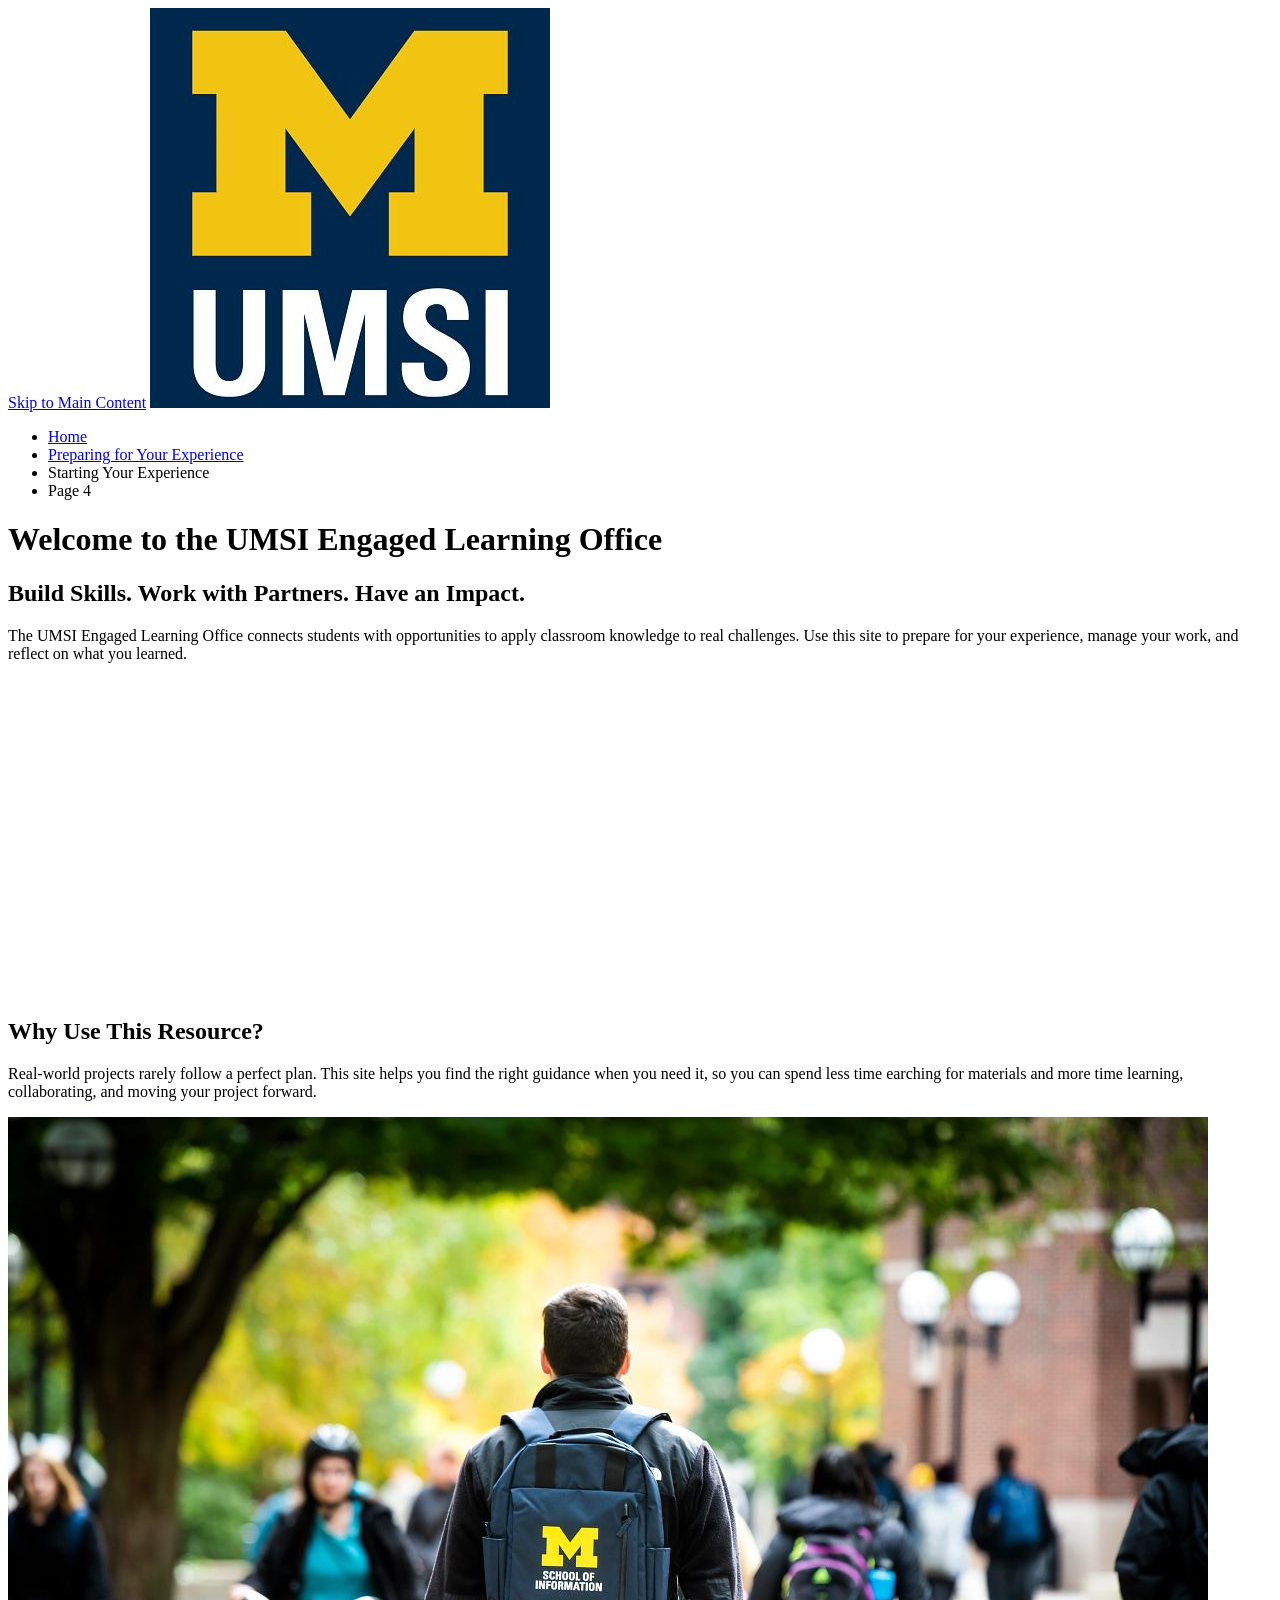
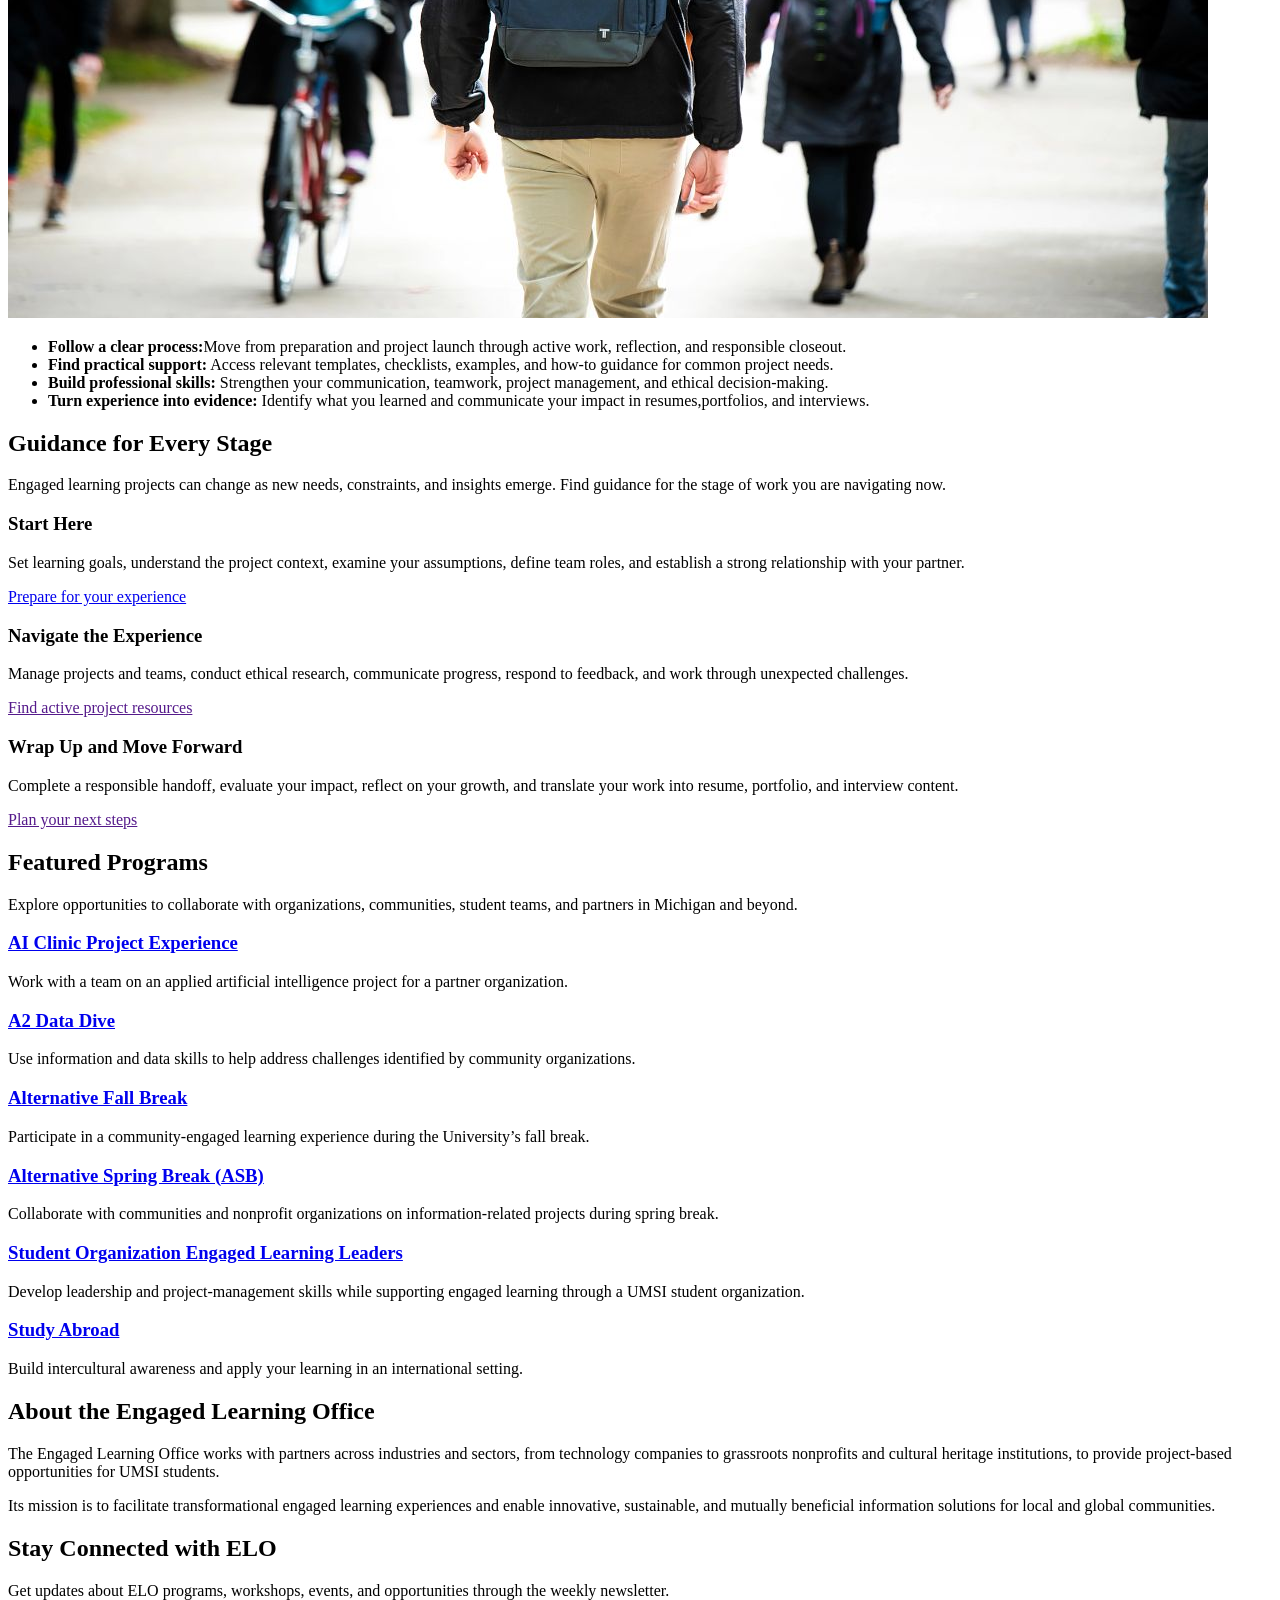
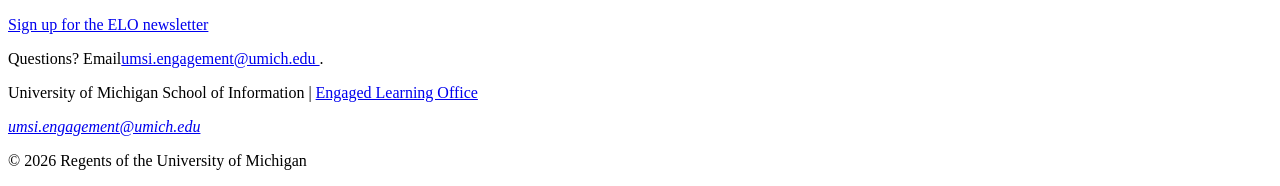
==== index.html @ dceca0ab "Add files via upload" ====
<!DOCTYPE html>
<html lang="en">
<head>
    <meta charset="UTF-8">
    <meta name="viewport" content="width=device-width, initial-scale=1.0">
    <title>Engaged Learning Resources | UMSI</title>

</head>
<body>

    <header>
  <a href = "#main">Skip to Main Content</a>
        <img src="images/UMSI_signature_vertical_informal_solidblue.jpg" alt="UMSI Logo">
        <nav>
            <ul>
                <li><a href = "index.html">Home</a></li>
                <li><a href = "prep.html">Preparing for Your Experience</a></li>
                <li><a>Starting Your Experience</a></li>
                <li><a>Page 4</a></li>
            </ul>
        </nav>
    <h1>Welcome to the UMSI Engaged Learning Office</h1>

    </header>
    <main id="main">
    <section>
      <h2>Build Skills. Work with Partners. Have an Impact.</h2>
      <p>
       The UMSI Engaged Learning Office connects students with opportunities to apply classroom knowledge to real challenges. Use this site to prepare for your experience, manage your work, and reflect on what you learned.
      </p>

      <iframe width="560px" height="315px" src="https://www.youtube.com/embed/81ZO9RfIJEQ?si=tBp82YWZMl1u7CVS" title="YouTube video player" frameborder="0" allow="accelerometer; autoplay; clipboard-write; encrypted-media; gyroscope; picture-in-picture; web-share" referrerpolicy="strict-origin-when-cross-origin" allowfullscreen></iframe>
         <!-- Note: this iframe might cause an Axe ARIA error - that's not on you that's on YouTube! -->
    </section>

<section>
    <h2>Why Use This Resource?</h2>

    <p>Real-world projects rarely follow a perfect plan. This site helps you find the right guidance when you need it, so you can spend less time earching for materials and more time learning, collaborating, and moving your project forward.
    </p>
        <img src="images/UMSI_CampusFall_UMSIBackpack_02.jpg" alt="A student wears a UMSI backpack in fall on the drag.">
    <ul>
        <li><strong>Follow a clear process:</strong>Move from preparation and project launch through active work, reflection, and responsible closeout.</li>
        <li><strong>Find practical support:</strong> Access relevant templates, checklists, examples, and how-to guidance for common project needs.</li>
        <li><strong>Build professional skills:</strong> Strengthen your communication, teamwork, project management, and ethical decision-making.</li>
        <li><strong>Turn experience into evidence:</strong> Identify what you learned and communicate your impact in resumes,portfolios, and interviews.</li>
    </ul>
</section>

 <section>
    <h2>Guidance for Every Stage</h2>
    <p>Engaged learning projects can change as new needs, constraints, and insights emerge. Find guidance for the stage of work you are navigating <srong>now.</strong></p>
    <article>
      <h3>Start Here</h3>
      <p>Set learning goals, understand the project context, examine your assumptions, define team roles, and establish a strong relationship with your partner.</p>
      <a href="prep.html">Prepare for your experience</a>
    </article>

    <article>
      <h3>Navigate the Experience</h3>
      <p>Manage projects and teams, conduct ethical research, communicate progress, respond to feedback, and work through unexpected challenges.</p>
      <a href="">Find active project resources</a>
    </article>

    <article>
      <h3>Wrap Up and Move Forward</h3>
      <p>Complete a responsible handoff, evaluate your impact, reflect on your growth, and translate your work into resume, portfolio, and interview content.</p>
      <a href="">Plan your next steps</a>
    </article>
  </section>

   <section>
    <h2>Featured Programs</h2>
    <p>Explore opportunities to collaborate with organizations, communities, student teams, and partners in Michigan and beyond.</p>
    <article>
    <h3><a href="https://mcompass.umich.edu/_portal/tds-program-brochure?programid=12810">AI Clinic Project Experience</a></h3>
    <p>Work with a team on an applied artificial intelligence project for a partner organization.</p>
    </article>

    <article>
    <h3><a href="https://mcompass.umich.edu/_portal/tds-program-brochure?programid=12556">A2 Data Dive</a></h3>
    <p>Use information and data skills to help address challenges identified by community organizations.</p>
    </article>

     <article>
      <h3><a href="https://mcompass.umich.edu/_portal/tds-program-brochure?programid=11297">Alternative Fall Break</a></h3>
      <p>Participate in a community-engaged learning experience during the University’s fall break.</p>
    </article>

    <article>
      <h3><a href="https://mcompass.umich.edu/_portal/tds-program-brochure?programid=10621">Alternative Spring Break (ASB)</a></h3>
       <p>Collaborate with communities and nonprofit organizations on information-related projects during spring break.</p>
    </article>

    <article>
      <h3><a href="https://mcompass.umich.edu/_portal/tds-program-brochure?programid=12294">Student Organization Engaged Learning Leaders</a></h3>
       <p>Develop leadership and project-management skills while supporting engaged learning through a UMSI student organization.</p>
    </article>

    <article>
      <h3><a href="https://www.si.umich.edu/student-life/study-abroad">Study Abroad</a></h3>
      <p>Build intercultural awareness and apply your learning in an international setting. </p>
    </article>
   </section>
  <section>
    <h2>About the Engaged Learning Office</h2>
    <p>The Engaged Learning Office works with partners across industries and sectors, from technology companies to grassroots nonprofits and cultural heritage institutions, to provide project-based opportunities for UMSI students.</p>
    <p>Its mission is to facilitate transformational engaged learning experiences and enable innovative, sustainable, and mutually beneficial information solutions for local and global communities.</p>
  </section>
  <aside>
    <h2>Stay Connected with ELO</h2>
    <p>Get updates about ELO programs, workshops, events, and opportunities through the weekly newsletter.</p>
    <div>
       <a href="https://umsi.info/elo-newsletter"> Sign up for the ELO newsletter</a>
    </div>
    <p>Questions? Email<a href="mailto:umsi.engagement@umich.edu">umsi.engagement@umich.edu </a>.</p>
  </aside>


        <!-- Content taken & modified from UMGPT with the prompt, "Write me a webpage of intro content to help meet the following requirements - this is for the home page": and then pasted in the client objectives & project requirements"
        UMGPT. (2026). UMGPT ( GPT-5.6 Sol September 7th version) [Large language model]. -->
    </main>
    <footer>
        <p>University of Michigan School of Information | <a href="https://www.si.umich.edu/programs/engaged-learning/about-engaged-learning-office">Engaged Learning Office </a></p>
      <address>
        <a href="mailto:umsi.engagement@umich.edu">umsi.engagement@umich.edu</a>
      </address>
      <p>&copy; 2026 Regents of the University of Michigan</p>
    </footer>
</body>
</html>
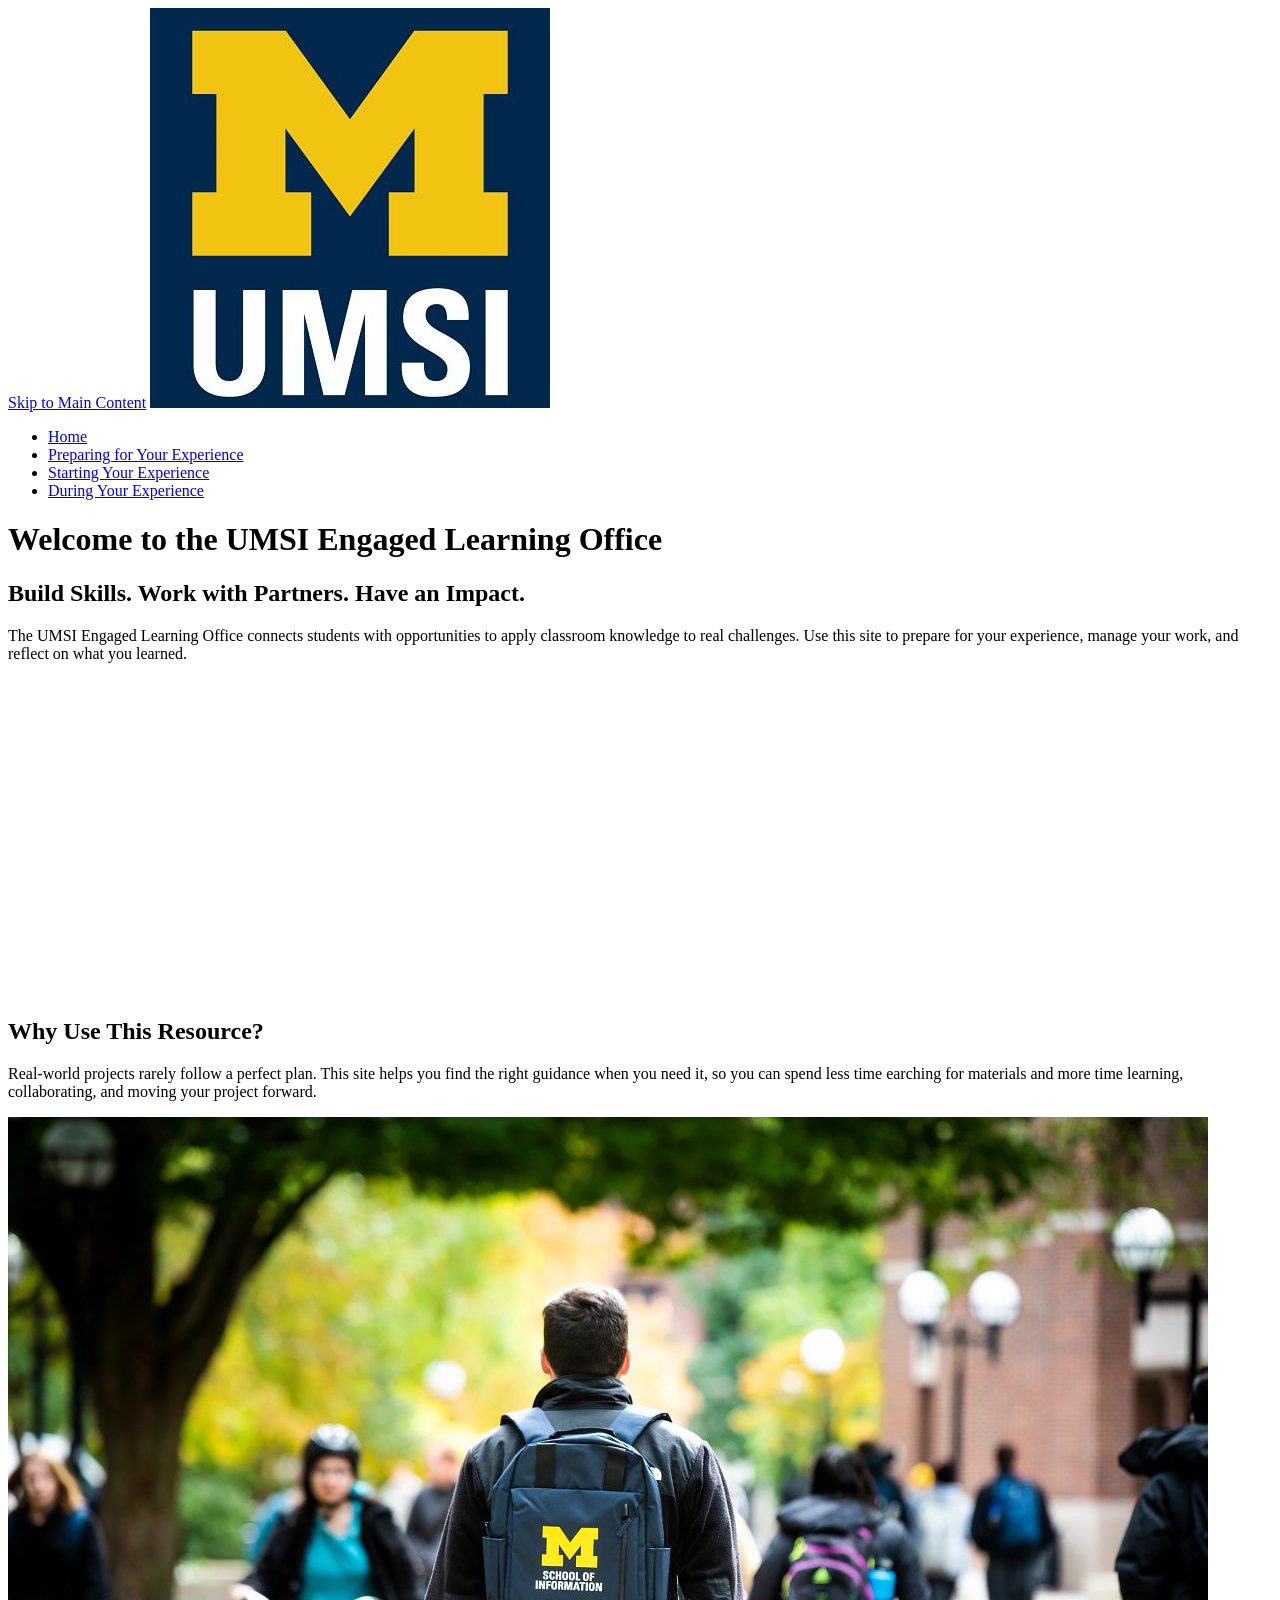
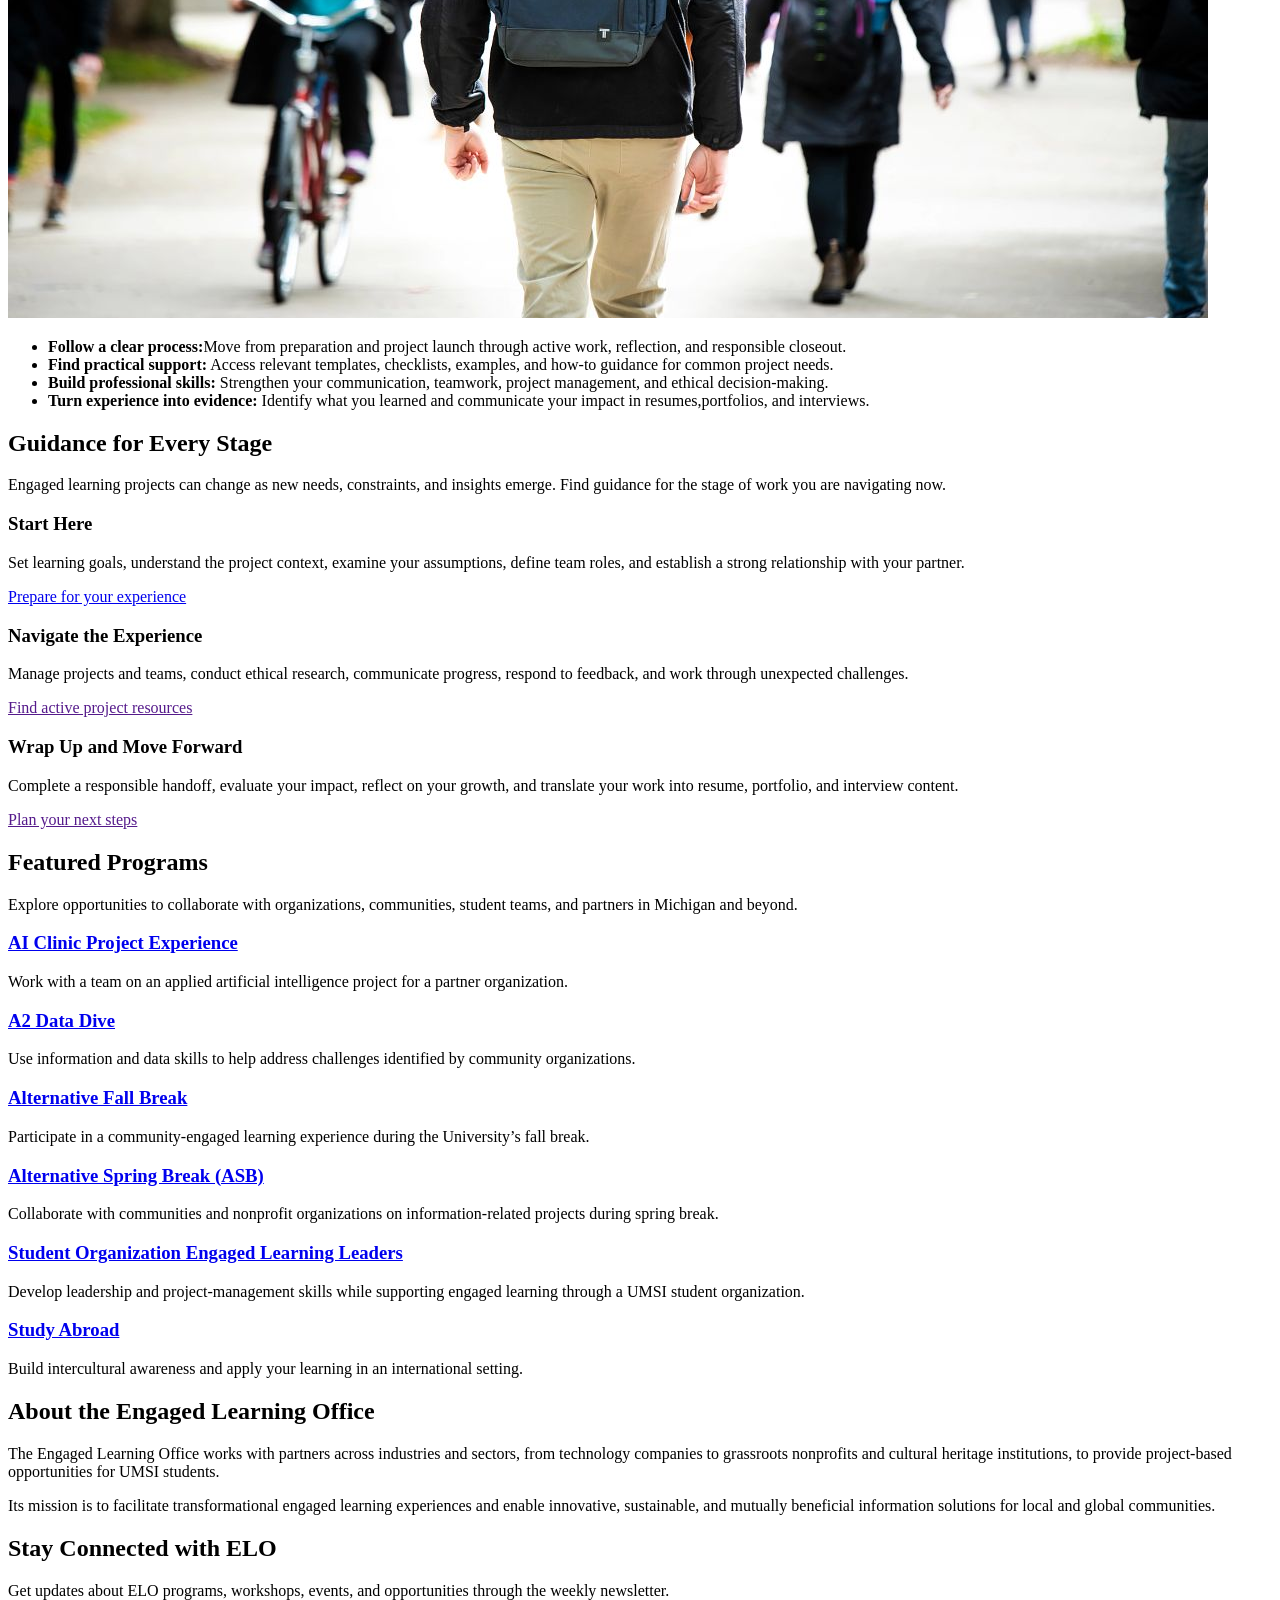
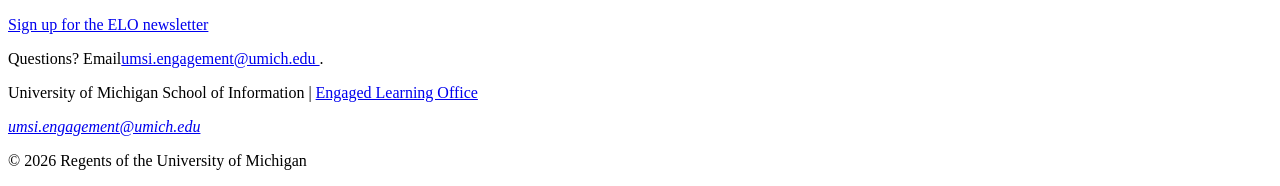
==== commit 68638923: "Add files via upload" ====
--- a/index.html
+++ b/index.html
@@ -15,8 +15,8 @@
             <ul>
                 <li><a href = "index.html">Home</a></li>
                 <li><a href = "prep.html">Preparing for Your Experience</a></li>
-                <li><a>Starting Your Experience</a></li>
-                <li><a>Page 4</a></li>
+                <li><a href = "start.html">Starting Your Experience</a></li>
+                <li><a href = "during.html">During Your Experience</a></li>
             </ul>
         </nav>
     <h1>Welcome to the UMSI Engaged Learning Office</h1>
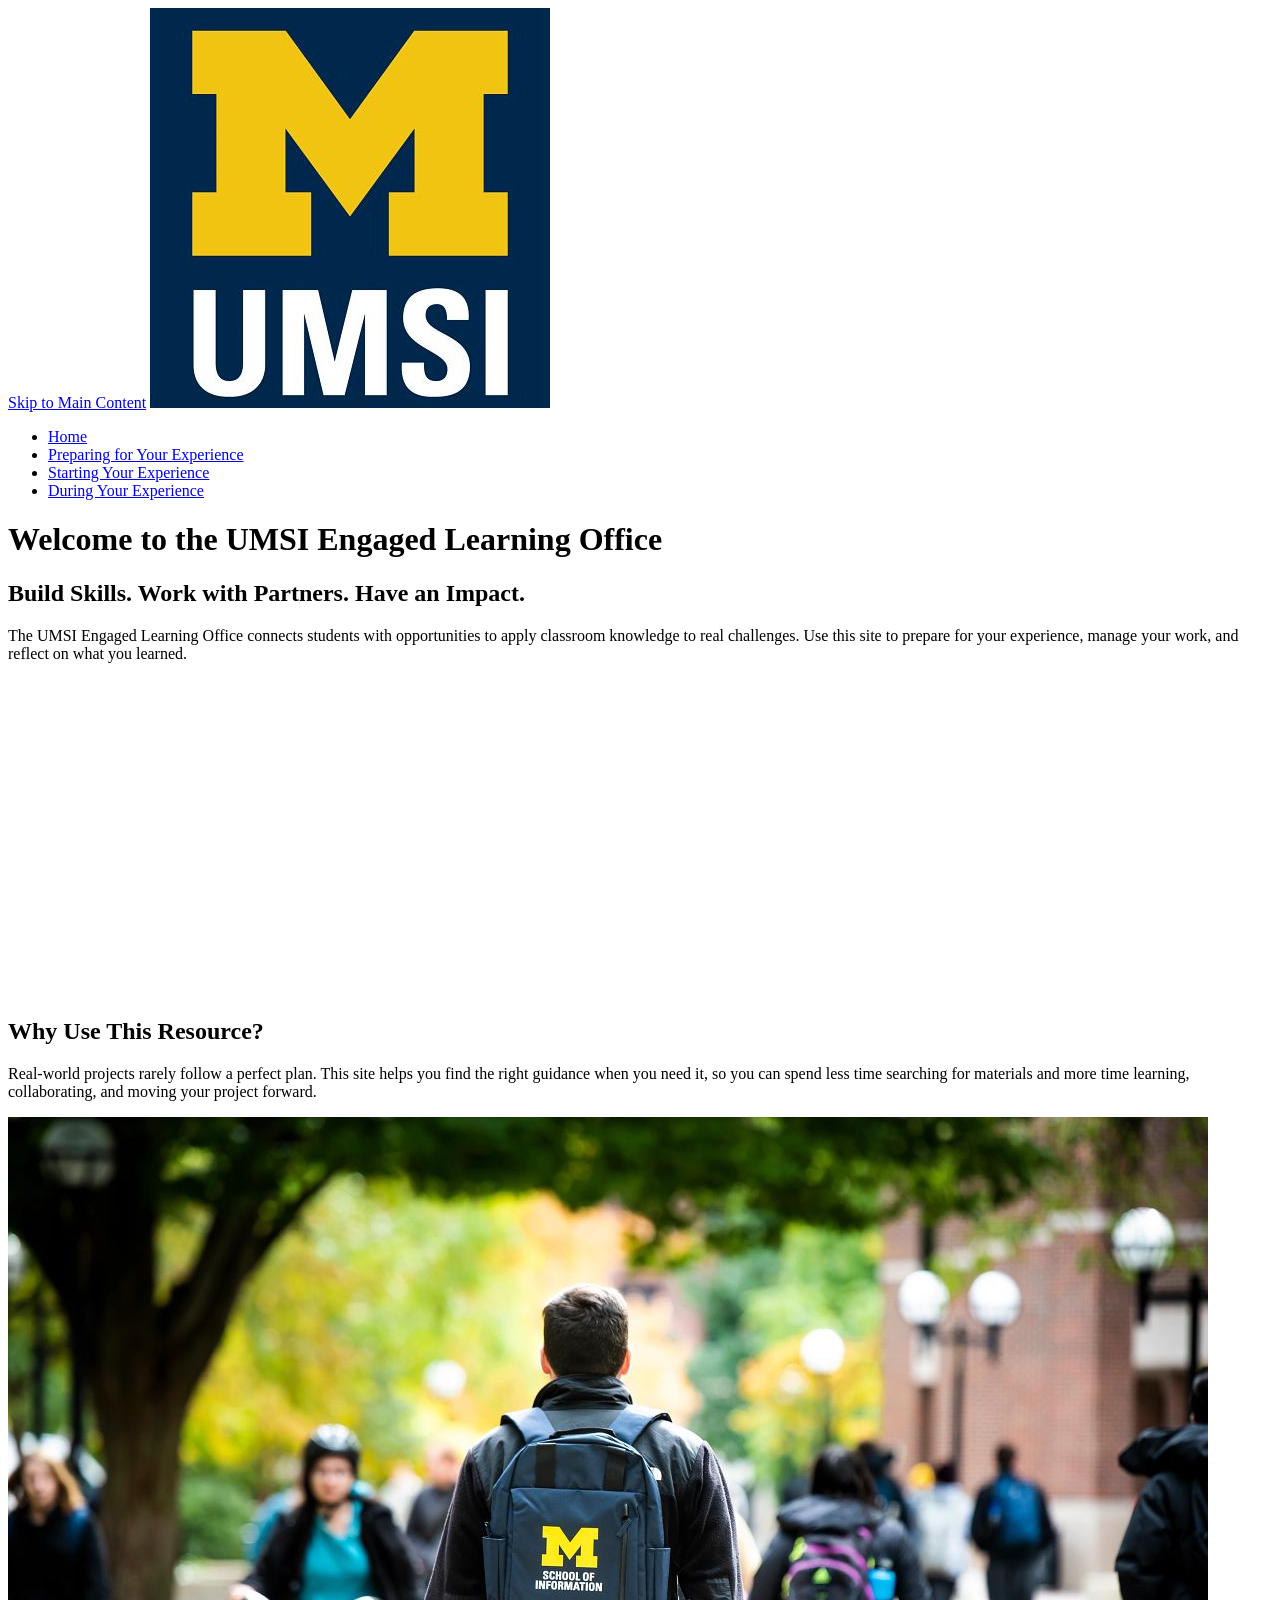
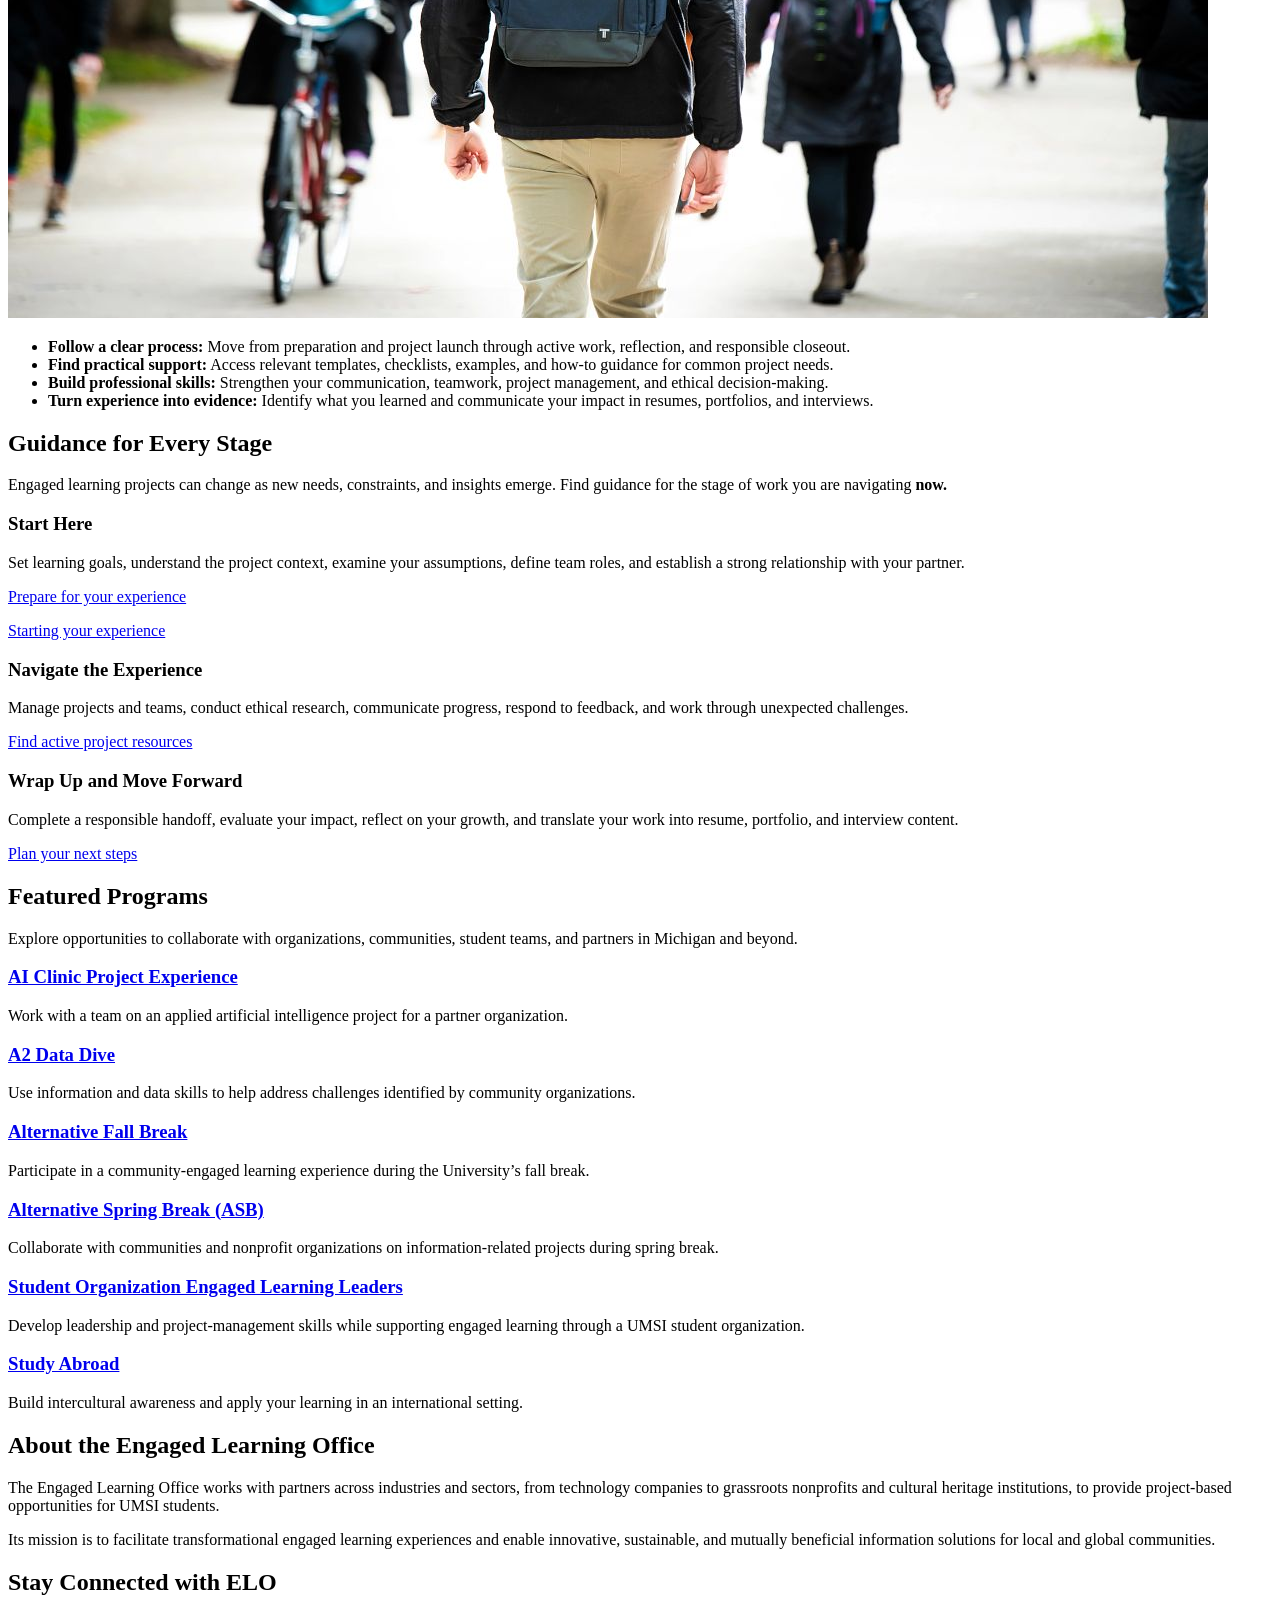
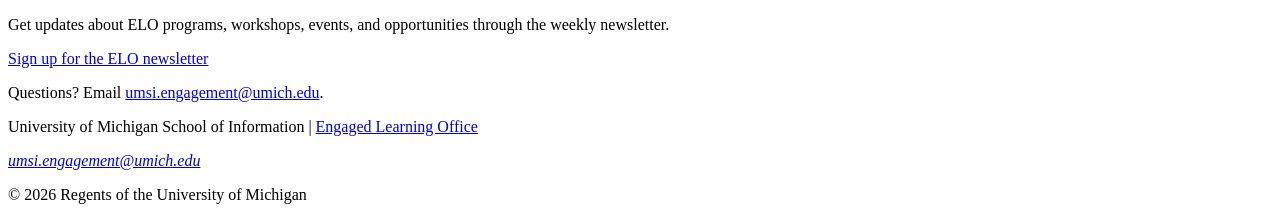
==== commit 15ae8322: "Add files via upload" ====
--- a/index.html
+++ b/index.html
@@ -36,36 +36,37 @@
 <section>
     <h2>Why Use This Resource?</h2>
 
-    <p>Real-world projects rarely follow a perfect plan. This site helps you find the right guidance when you need it, so you can spend less time earching for materials and more time learning, collaborating, and moving your project forward.
+    <p>Real-world projects rarely follow a perfect plan. This site helps you find the right guidance when you need it, so you can spend less time searching for materials and more time learning, collaborating, and moving your project forward.
     </p>
         <img src="images/UMSI_CampusFall_UMSIBackpack_02.jpg" alt="A student wears a UMSI backpack in fall on the drag.">
     <ul>
-        <li><strong>Follow a clear process:</strong>Move from preparation and project launch through active work, reflection, and responsible closeout.</li>
+        <li><strong>Follow a clear process:</strong> Move from preparation and project launch through active work, reflection, and responsible closeout.</li>
         <li><strong>Find practical support:</strong> Access relevant templates, checklists, examples, and how-to guidance for common project needs.</li>
         <li><strong>Build professional skills:</strong> Strengthen your communication, teamwork, project management, and ethical decision-making.</li>
-        <li><strong>Turn experience into evidence:</strong> Identify what you learned and communicate your impact in resumes,portfolios, and interviews.</li>
+        <li><strong>Turn experience into evidence:</strong> Identify what you learned and communicate your impact in resumes, portfolios, and interviews.</li>
     </ul>
 </section>
 
  <section>
     <h2>Guidance for Every Stage</h2>
-    <p>Engaged learning projects can change as new needs, constraints, and insights emerge. Find guidance for the stage of work you are navigating <srong>now.</strong></p>
+    <p>Engaged learning projects can change as new needs, constraints, and insights emerge. Find guidance for the stage of work you are navigating <strong>now.</strong></p>
     <article>
       <h3>Start Here</h3>
       <p>Set learning goals, understand the project context, examine your assumptions, define team roles, and establish a strong relationship with your partner.</p>
-      <a href="prep.html">Prepare for your experience</a>
+      <p><a href="prep.html">Prepare for your experience</a></p>
+      <p><a href="start.html">Starting your experience</a></p>
     </article>
 
     <article>
       <h3>Navigate the Experience</h3>
       <p>Manage projects and teams, conduct ethical research, communicate progress, respond to feedback, and work through unexpected challenges.</p>
-      <a href="">Find active project resources</a>
+      <a href="during.html">Find active project resources</a>
     </article>
 
     <article>
       <h3>Wrap Up and Move Forward</h3>
       <p>Complete a responsible handoff, evaluate your impact, reflect on your growth, and translate your work into resume, portfolio, and interview content.</p>
-      <a href="">Plan your next steps</a>
+      <a href="https://docs.google.com/document/d/1mjyX6jgqXFrY7SFYaA3J2cTh1ZnHH0FKF5aUKfXzXKo/edit?tab=t.0">Plan your next steps</a>
     </article>
   </section>
 
@@ -113,7 +114,7 @@
     <div>
        <a href="https://umsi.info/elo-newsletter"> Sign up for the ELO newsletter</a>
     </div>
-    <p>Questions? Email<a href="mailto:umsi.engagement@umich.edu">umsi.engagement@umich.edu </a>.</p>
+    <p>Questions? Email <a href="mailto:umsi.engagement@umich.edu">umsi.engagement@umich.edu</a>.</p>
   </aside>
 
 
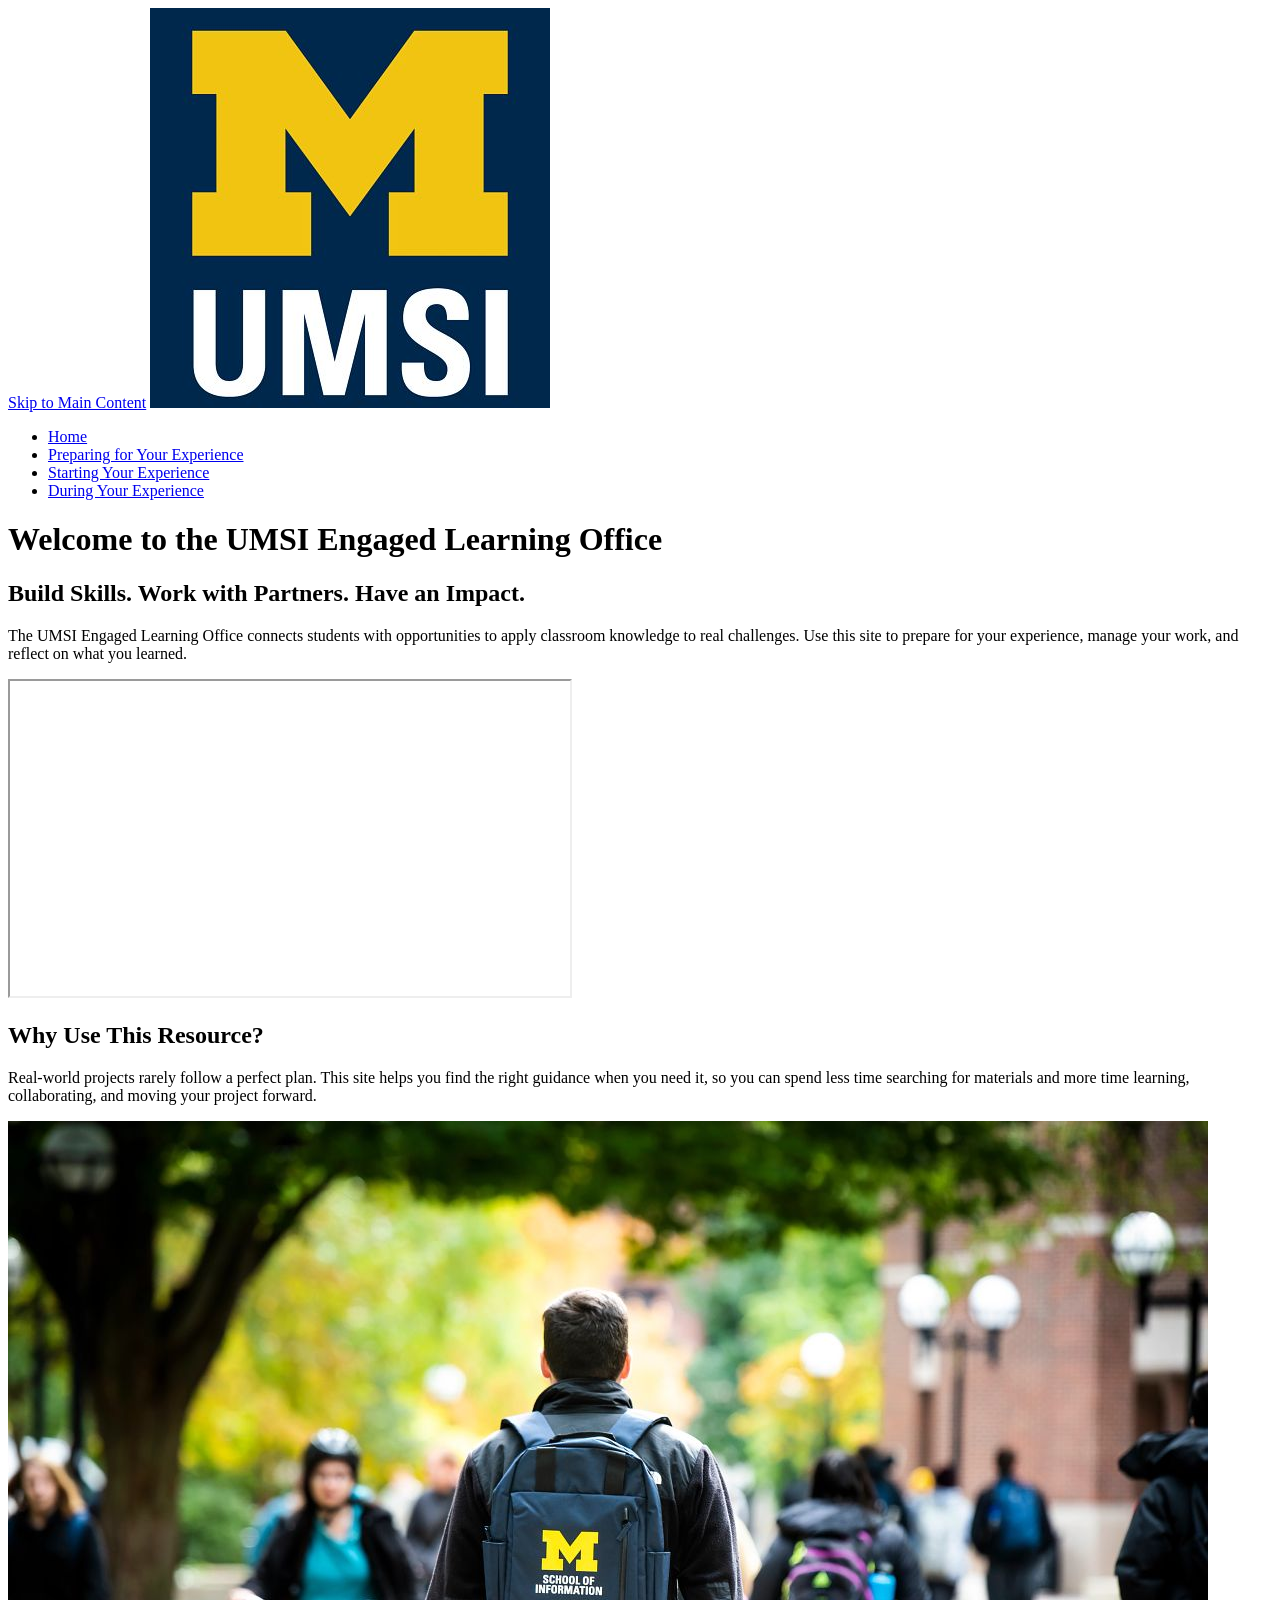
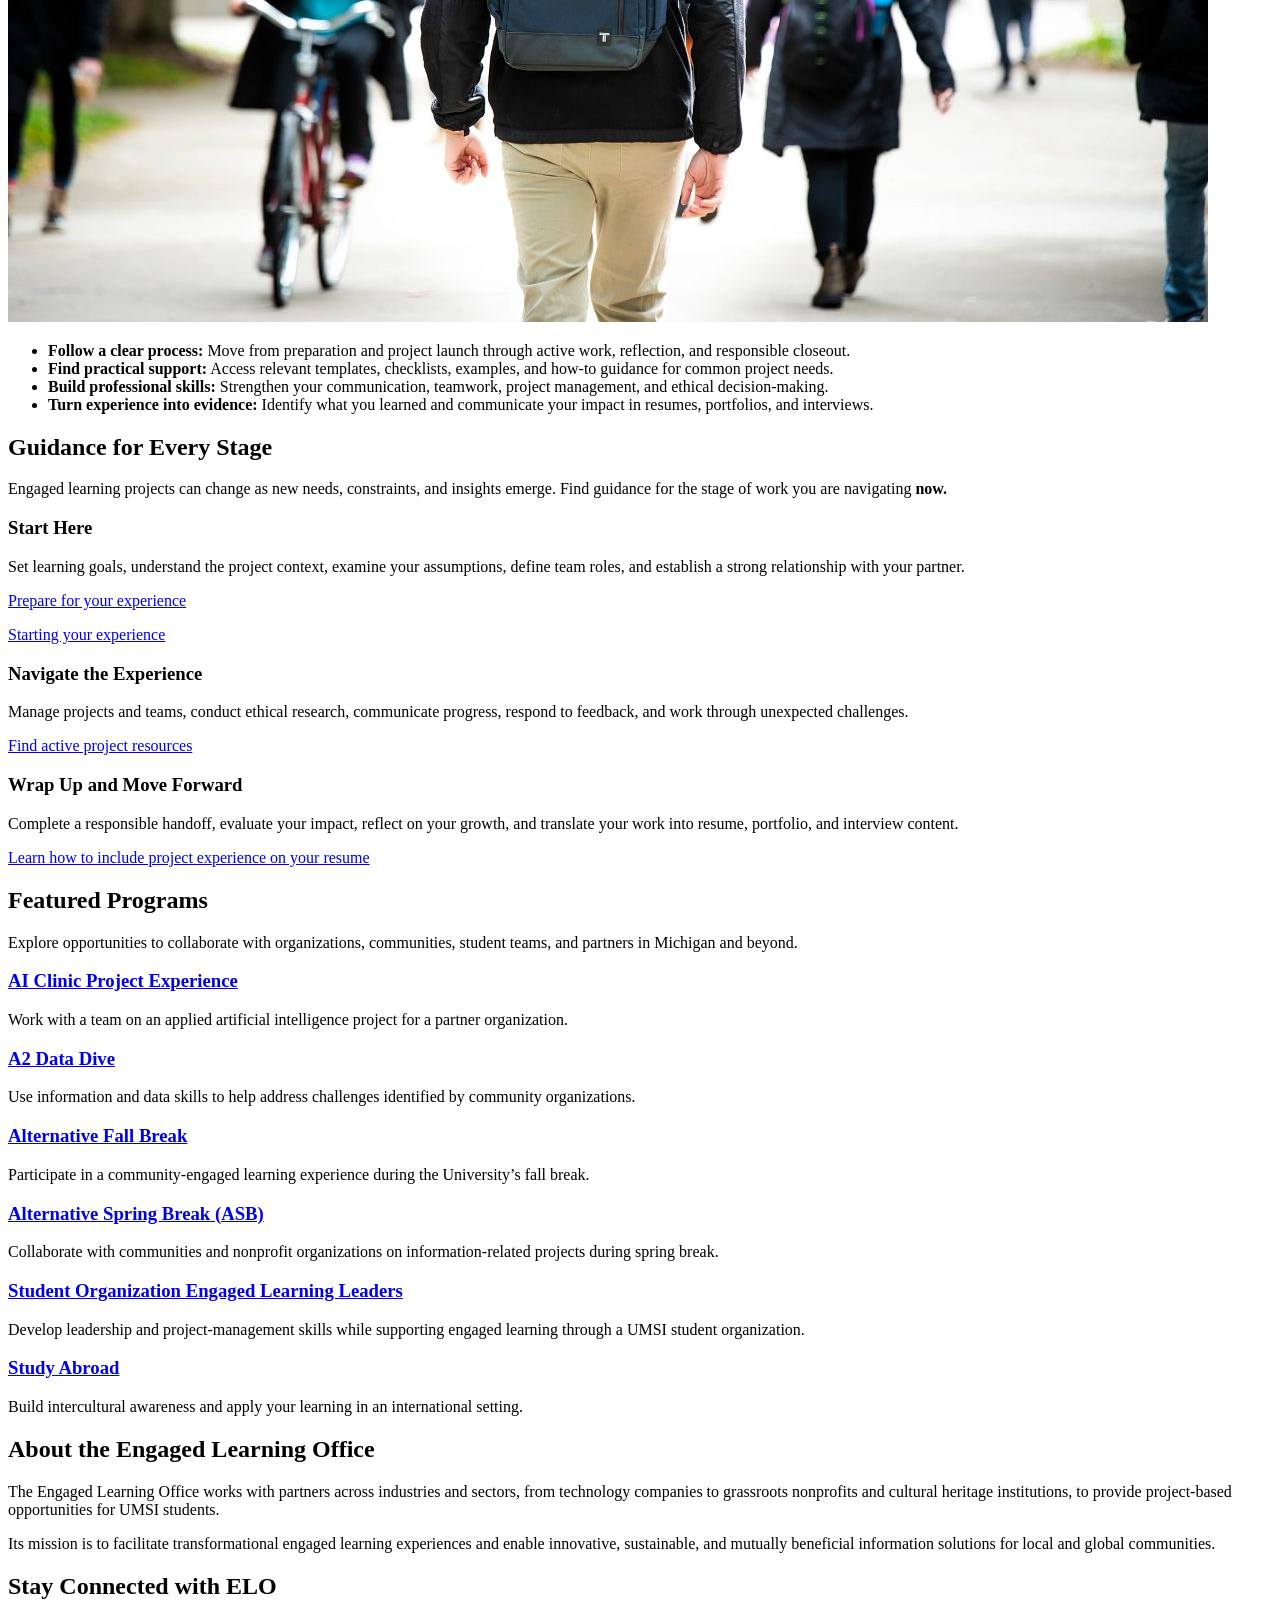
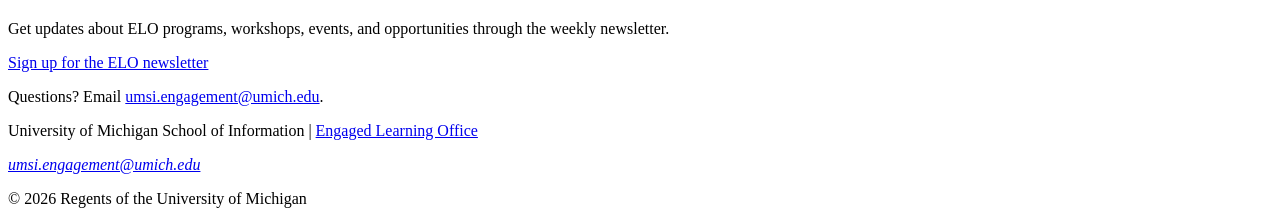
==== commit 84057385: "Add files via upload" ====
--- a/index.html
+++ b/index.html
@@ -29,7 +29,7 @@
        The UMSI Engaged Learning Office connects students with opportunities to apply classroom knowledge to real challenges. Use this site to prepare for your experience, manage your work, and reflect on what you learned.
       </p>
 
-      <iframe width="560px" height="315px" src="https://www.youtube.com/embed/81ZO9RfIJEQ?si=tBp82YWZMl1u7CVS" title="YouTube video player" frameborder="0" allow="accelerometer; autoplay; clipboard-write; encrypted-media; gyroscope; picture-in-picture; web-share" referrerpolicy="strict-origin-when-cross-origin" allowfullscreen></iframe>
+      <iframe width="560" height="315" src="https://www.youtube.com/embed/81ZO9RfIJEQ?si=tBp82YWZMl1u7CVS" title="YouTube video player" allow="accelerometer; autoplay; clipboard-write; encrypted-media; gyroscope; picture-in-picture; web-share" referrerpolicy="strict-origin-when-cross-origin" allowfullscreen></iframe>
          <!-- Note: this iframe might cause an Axe ARIA error - that's not on you that's on YouTube! -->
     </section>
 
@@ -66,7 +66,7 @@
     <article>
       <h3>Wrap Up and Move Forward</h3>
       <p>Complete a responsible handoff, evaluate your impact, reflect on your growth, and translate your work into resume, portfolio, and interview content.</p>
-      <a href="https://docs.google.com/document/d/1mjyX6jgqXFrY7SFYaA3J2cTh1ZnHH0FKF5aUKfXzXKo/edit?tab=t.0">Plan your next steps</a>
+      <a href="https://docs.google.com/document/d/1mjyX6jgqXFrY7SFYaA3J2cTh1ZnHH0FKF5aUKfXzXKo/edit?tab=t.0">Learn how to include project experience on your resume</a>
     </article>
   </section>
 
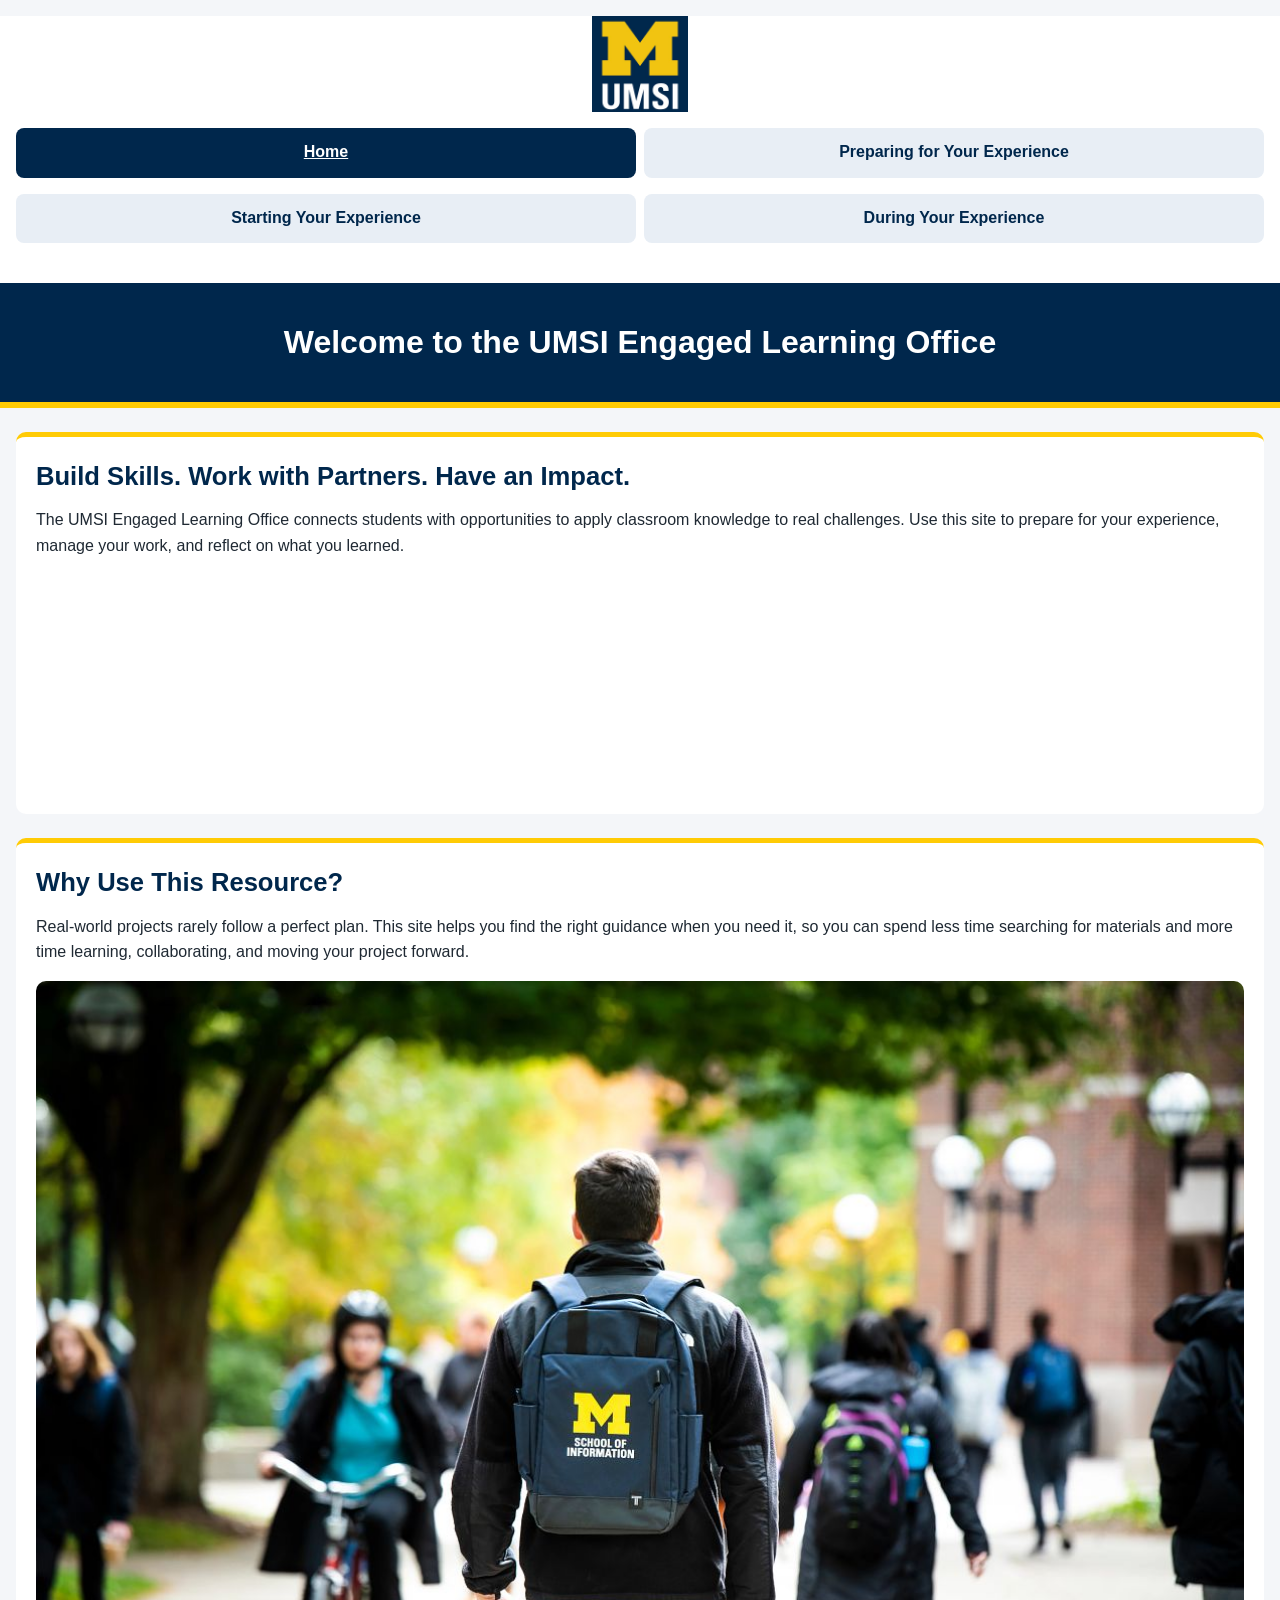
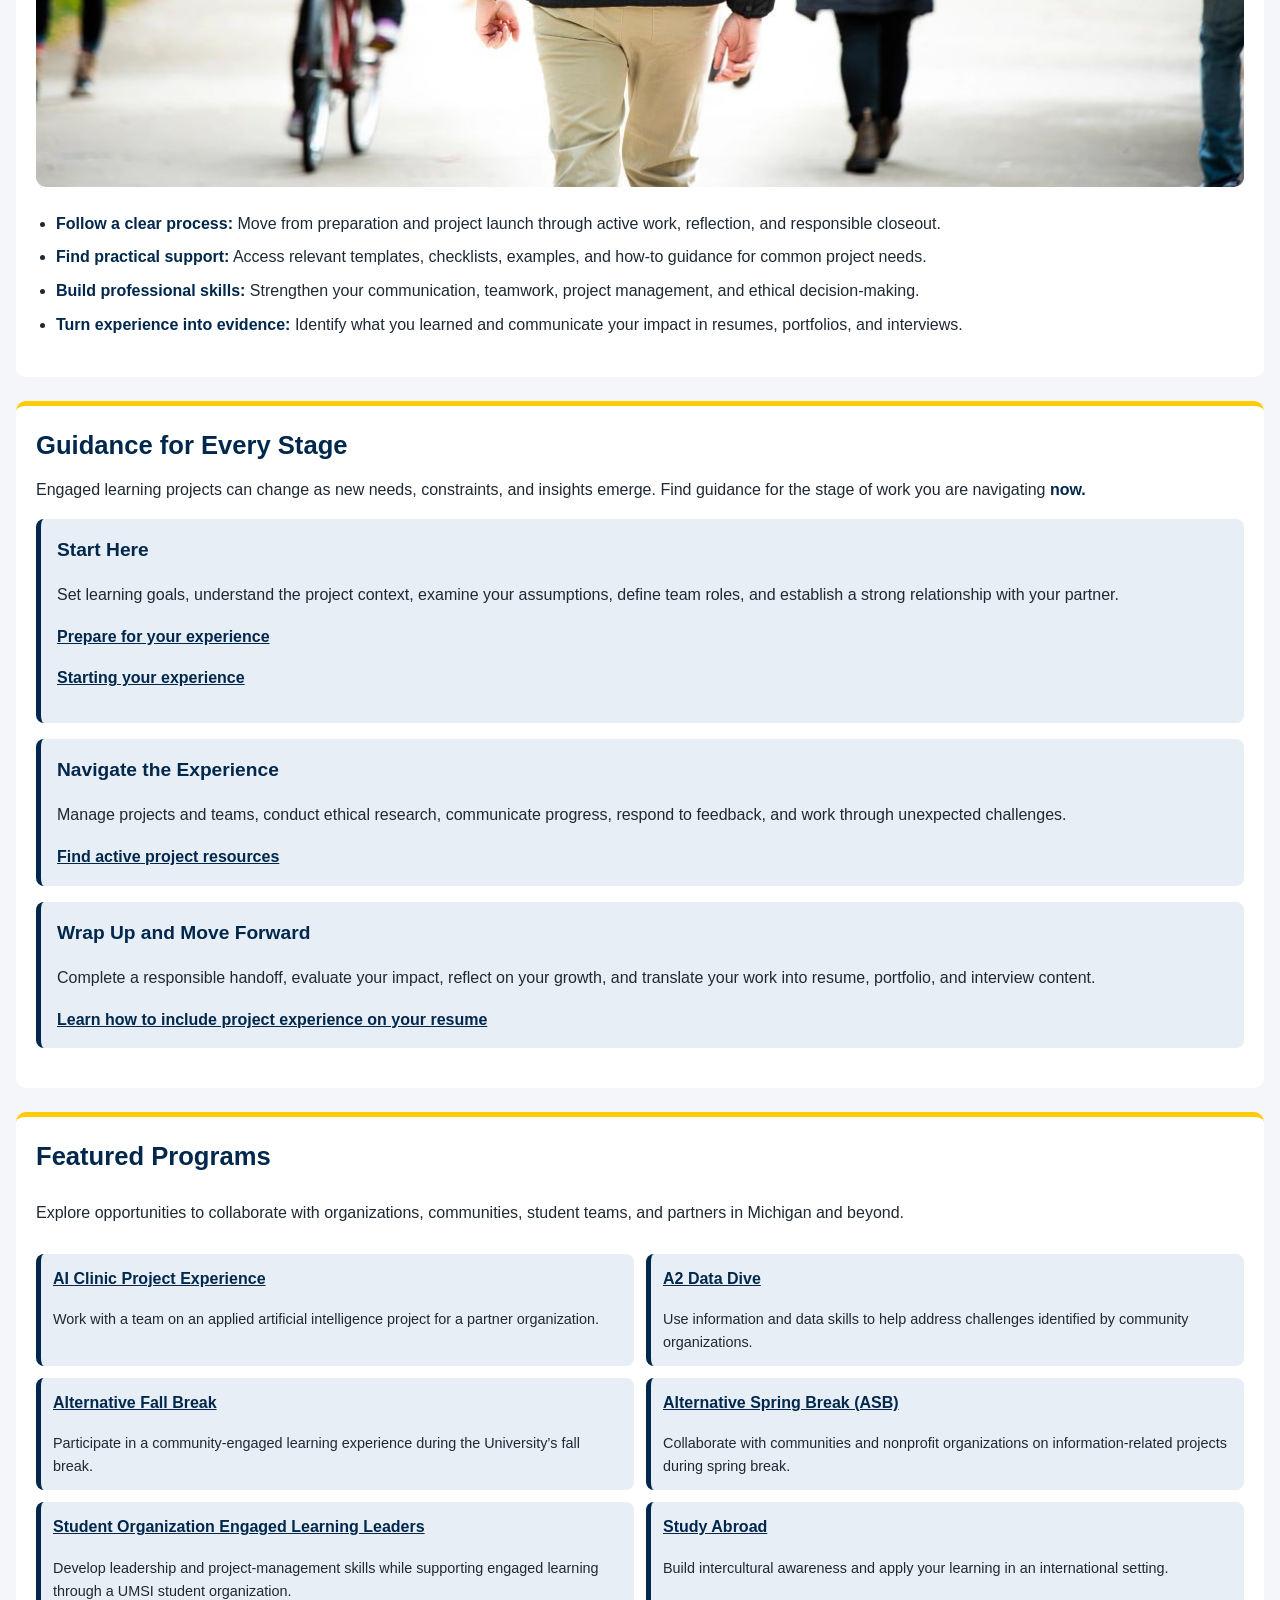
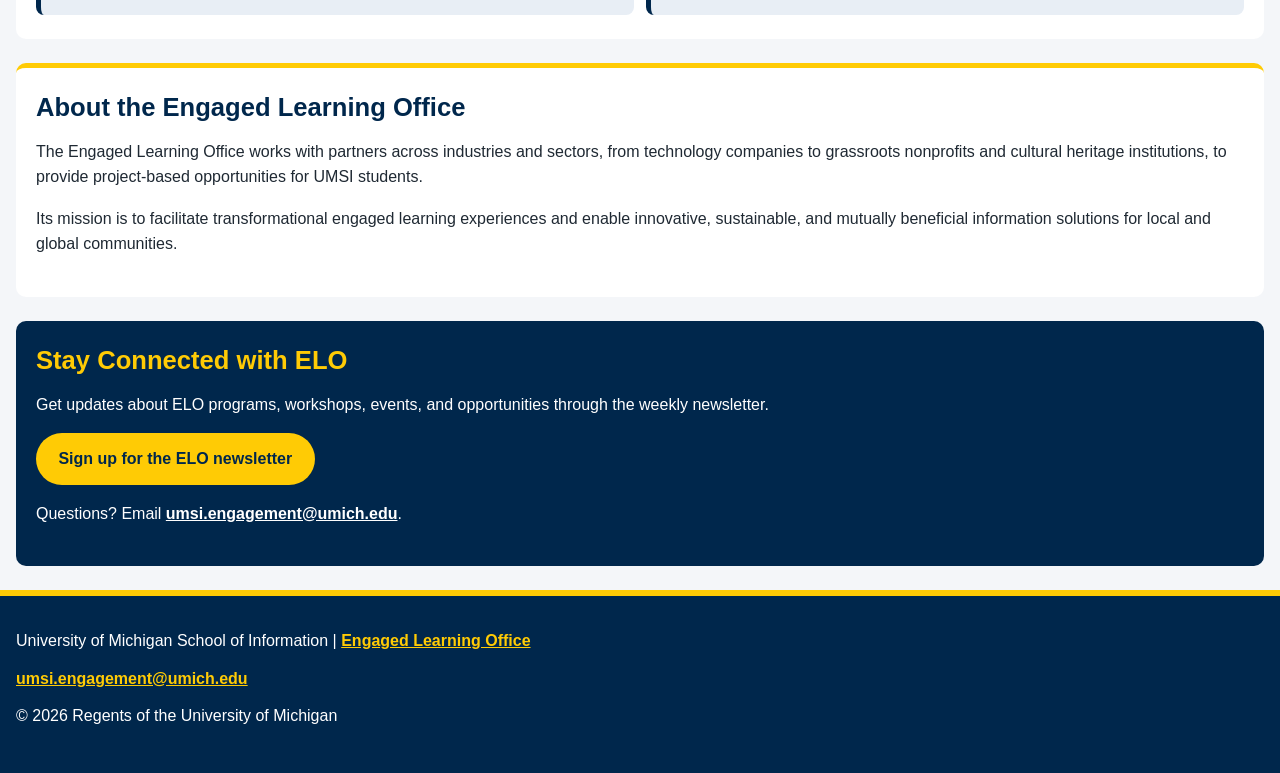
==== commit 550985b2: "Add files via upload" ====
--- a/index.html
+++ b/index.html
@@ -4,19 +4,21 @@
     <meta charset="UTF-8">
     <meta name="viewport" content="width=device-width, initial-scale=1.0">
     <title>Engaged Learning Resources | UMSI</title>
+    <link rel="stylesheet" href="css/html5reset.css">
+    <link rel="stylesheet" href="css/style.css">
 
 </head>
 <body>
 
     <header>
-  <a href = "#main">Skip to Main Content</a>
-        <img src="images/UMSI_signature_vertical_informal_solidblue.jpg" alt="UMSI Logo">
+  <a class="skip-link" href="#main">Skip to Main Content</a>
+        <img src="images/umsi-logo.jpg" alt="UMSI Logo">
         <nav>
             <ul>
-                <li><a href = "index.html">Home</a></li>
-                <li><a href = "prep.html">Preparing for Your Experience</a></li>
-                <li><a href = "start.html">Starting Your Experience</a></li>
-                <li><a href = "during.html">During Your Experience</a></li>
+                <li><a href="index.html" class="active" aria-current="page">Home</a></li>
+                <li><a href="prep.html">Preparing for Your Experience</a></li>
+                <li><a href="start.html">Starting Your Experience</a></li>
+                <li><a href="during.html">During Your Experience</a></li>
             </ul>
         </nav>
     <h1>Welcome to the UMSI Engaged Learning Office</h1>
@@ -38,7 +40,7 @@
 
     <p>Real-world projects rarely follow a perfect plan. This site helps you find the right guidance when you need it, so you can spend less time searching for materials and more time learning, collaborating, and moving your project forward.
     </p>
-        <img src="images/UMSI_CampusFall_UMSIBackpack_02.jpg" alt="A student wears a UMSI backpack in fall on the drag.">
+        <img src="images/campus-fall-backpack.jpg" alt="A student wears a UMSI backpack in fall on the drag.">
     <ul>
         <li><strong>Follow a clear process:</strong> Move from preparation and project launch through active work, reflection, and responsible closeout.</li>
         <li><strong>Find practical support:</strong> Access relevant templates, checklists, examples, and how-to guidance for common project needs.</li>
@@ -47,7 +49,7 @@
     </ul>
 </section>
 
- <section>
+ <section class="stage-cards">
     <h2>Guidance for Every Stage</h2>
     <p>Engaged learning projects can change as new needs, constraints, and insights emerge. Find guidance for the stage of work you are navigating <strong>now.</strong></p>
     <article>
@@ -70,7 +72,7 @@
     </article>
   </section>
 
-   <section>
+   <section class="program-grid">
     <h2>Featured Programs</h2>
     <p>Explore opportunities to collaborate with organizations, communities, student teams, and partners in Michigan and beyond.</p>
     <article>
--- a/css/style.css
+++ b/css/style.css
@@ -0,0 +1,304 @@
+* {
+    box-sizing: border-box;
+}
+
+body {
+    background-color: #f4f6f9;
+    color: #1f2933;
+    font-family: Helvetica, Arial, sans-serif;
+    line-height: 1.6;
+}
+
+a:focus,
+.table-wrap:focus {
+    outline: 3px solid #00274c;
+    outline-offset: 3px;
+}
+
+.skip-link {
+    position: absolute;
+    top: -100px;
+    left: 1rem;
+    padding: 0.75rem 1rem;
+    background-color: #ffcb05;
+    color: #00274c;
+    font-weight: bold;
+}
+
+.skip-link:focus {
+    top: 1rem;
+}
+
+
+header {
+    background-color: #ffffff;
+    text-align: center;
+    img {
+        display: block;
+        width: 6rem;
+        margin: 1rem auto;
+    }
+    h1 {
+        background-color: #00274c;
+        color: #ffffff;
+        font-size: 2rem;
+        line-height: 1.2;
+        padding: 2.5rem 1rem;
+        border-bottom: 6px solid #ffcb05;
+    }
+}
+
+
+nav ul {
+    display: grid;
+    grid-template-columns: 1fr 1fr;
+    gap: 0.5rem;
+    padding: 0 1rem 1rem;
+}
+
+nav a {
+    display: block;
+    padding: 0.9rem 0.5rem;
+    background-color: #e8eef5;
+    color: #00274c;
+    font-weight: bold;
+    line-height: 1.3;
+    text-decoration: none;
+    border-radius: 8px;
+}
+
+nav a:hover {
+    background-color: #ffcb05;
+}
+
+nav a.active {
+    background-color: #00274c;
+    color: #ffffff;
+    text-decoration: underline;
+}
+
+
+main {
+    padding: 1.5rem 1rem;
+}
+
+section {
+    background-color: #ffffff;
+    padding: 1.5rem 1.25rem;
+    margin-bottom: 1.5rem;
+    border-top: 5px solid #ffcb05;
+    border-radius: 10px;
+}
+
+h2 {
+    color: #00274c;
+    font-size: 1.6rem;
+    line-height: 1.2;
+    margin-bottom: 1rem;
+}
+
+h3 {
+    color: #00274c;
+    font-size: 1.2rem;
+    margin: 1.5rem 0 0.75rem;
+    padding-bottom: 0.3rem;
+    border-bottom: 3px solid #ffcb05;
+}
+
+p {
+    margin-bottom: 1rem;
+}
+
+strong {
+    color: #00274c;
+}
+
+main a {
+    color: #00274c;
+    font-weight: bold;
+}
+
+main a:hover {
+    background-color: #ffcb05;
+}
+
+ul,
+ol {
+    padding-left: 1.25rem;
+    margin-bottom: 1rem;
+}
+
+li {
+    margin-bottom: 0.5rem;
+}
+
+main img {
+    width: 100%;
+    height: auto;
+    margin-bottom: 1rem;
+    border-radius: 10px;
+}
+
+iframe {
+    width: 100%;
+    height: 12rem;
+    margin-bottom: 1rem;
+}
+
+
+.stage-cards article {
+    background-color: #e8eef5;
+    padding: 1rem;
+    margin-bottom: 1rem;
+    border-left: 5px solid #00274c;
+    border-radius: 8px;
+    h3 {
+        margin-top: 0;
+        border-bottom: none;
+    }
+}
+
+
+.program-grid {
+    display: grid;
+    grid-template-columns: 1fr 1fr;
+    gap: 0.75rem;
+    h2,
+    p {
+        grid-column: span 2; 
+    }
+    article {
+        background-color: #e8eef5;
+        padding: 0.75rem;
+        border-left: 5px solid #00274c;
+        border-radius: 8px;
+    }
+    article h3 {
+        font-size: 1rem;
+        margin-top: 0;
+        border-bottom: none;
+    }
+    article p {
+        font-size: 0.9rem;
+        margin-bottom: 0;
+    }
+}
+
+.steps {
+    list-style: none;
+    padding-left: 0;
+}
+
+.steps li {
+    display: grid;
+    grid-template-columns: 2.5rem 1fr;
+    column-gap: 0.75rem;
+}
+
+.steps .step-num {
+    grid-row: span 2;
+    width: 2.5rem;
+    height: 2.5rem;
+    line-height: 2.5rem;
+    text-align: center;
+    background-color: #00274c;
+    color: #ffcb05;
+    font-weight: bold;
+    border-radius: 50%;
+}
+
+
+.resource-list {
+    list-style: none;
+    padding-left: 0;
+    li {
+        background-color: #e8eef5;
+        padding: 1rem;
+        margin-bottom: 0.75rem;
+        border-left: 5px solid #ffcb05;
+        border-radius: 8px;
+    }
+}
+
+
+.table-wrap {
+    overflow-x: auto;
+    border: 1px solid #d3dbe4;
+}
+
+table {
+    width: 36rem;
+    font-size: 0.95rem;
+}
+
+th,
+td {
+    padding: 0.75rem;
+    text-align: left;
+}
+
+th {
+    background-color: #00274c;
+    color: #ffffff;
+    font-weight: bold;
+}
+
+tbody tr:nth-child(even) {
+    background-color: #e8eef5;
+}
+
+
+aside {
+    background-color: #00274c;
+    color: #ffffff;
+    padding: 1.5rem 1.25rem;
+    border-radius: 10px;
+    h2 {
+        color: #ffcb05;
+    }
+    a {
+        color: #ffffff;
+    }
+    a:focus {
+        outline-color: #ffcb05;
+    }
+    div a {
+        display: inline-block;
+        padding: 0.8rem 1.4rem;
+        margin-bottom: 1rem;
+        background-color: #ffcb05;
+        color: #00274c;
+        text-decoration: none;
+        border-radius: 30px;
+    }
+    div a:hover {
+        background-color: #ffffff;
+    }
+}
+
+
+footer {
+    background-color: #00274c;
+    color: #ffffff;
+    padding: 2rem 1rem;
+    border-top: 6px solid #ffcb05;
+    p,
+    address {
+        margin-bottom: 0.75rem;
+        font-style: normal;
+    }
+    a {
+        color: #ffcb05;
+        font-weight: bold;
+    }
+    a:focus {
+        outline-color: #ffcb05;
+    }
+}
+
+@media (prefers-reduced-motion: reduce) {
+    * {
+        animation: none !important;
+        transition: none !important;
+    }
+}
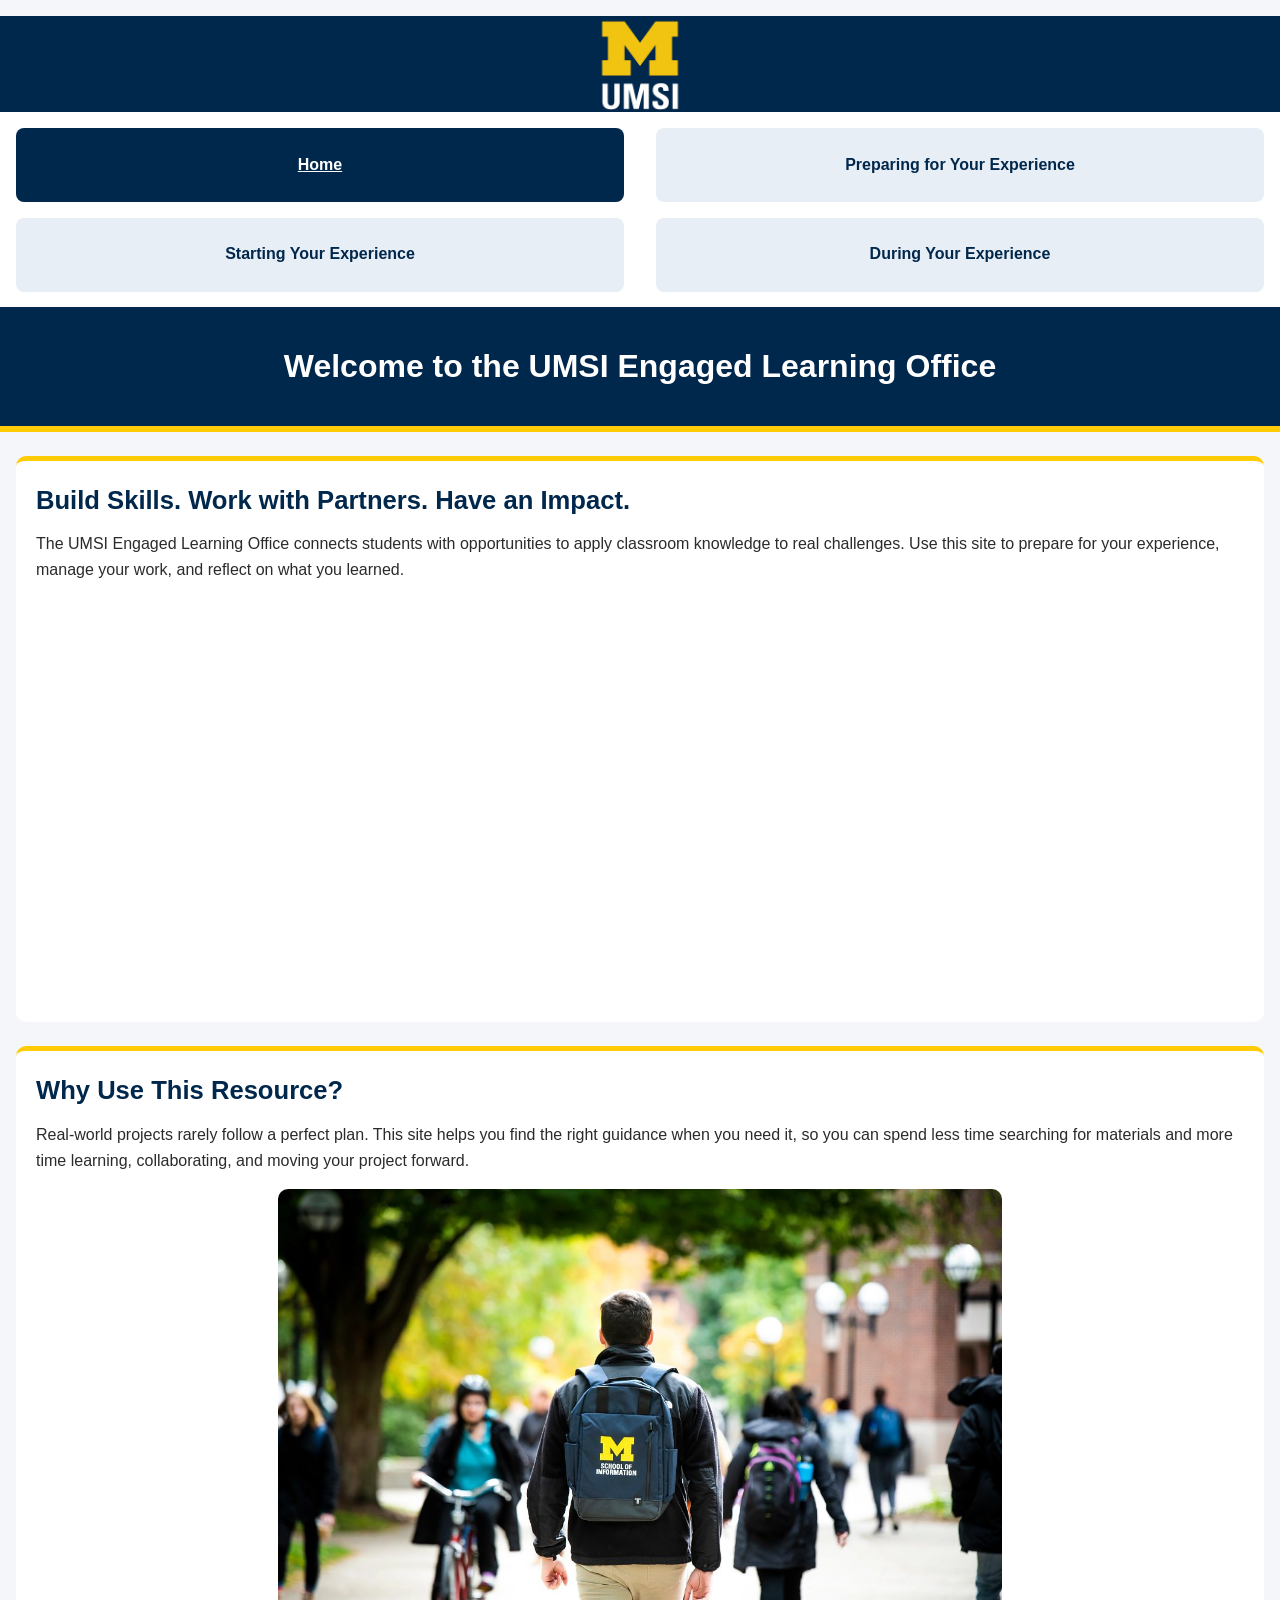
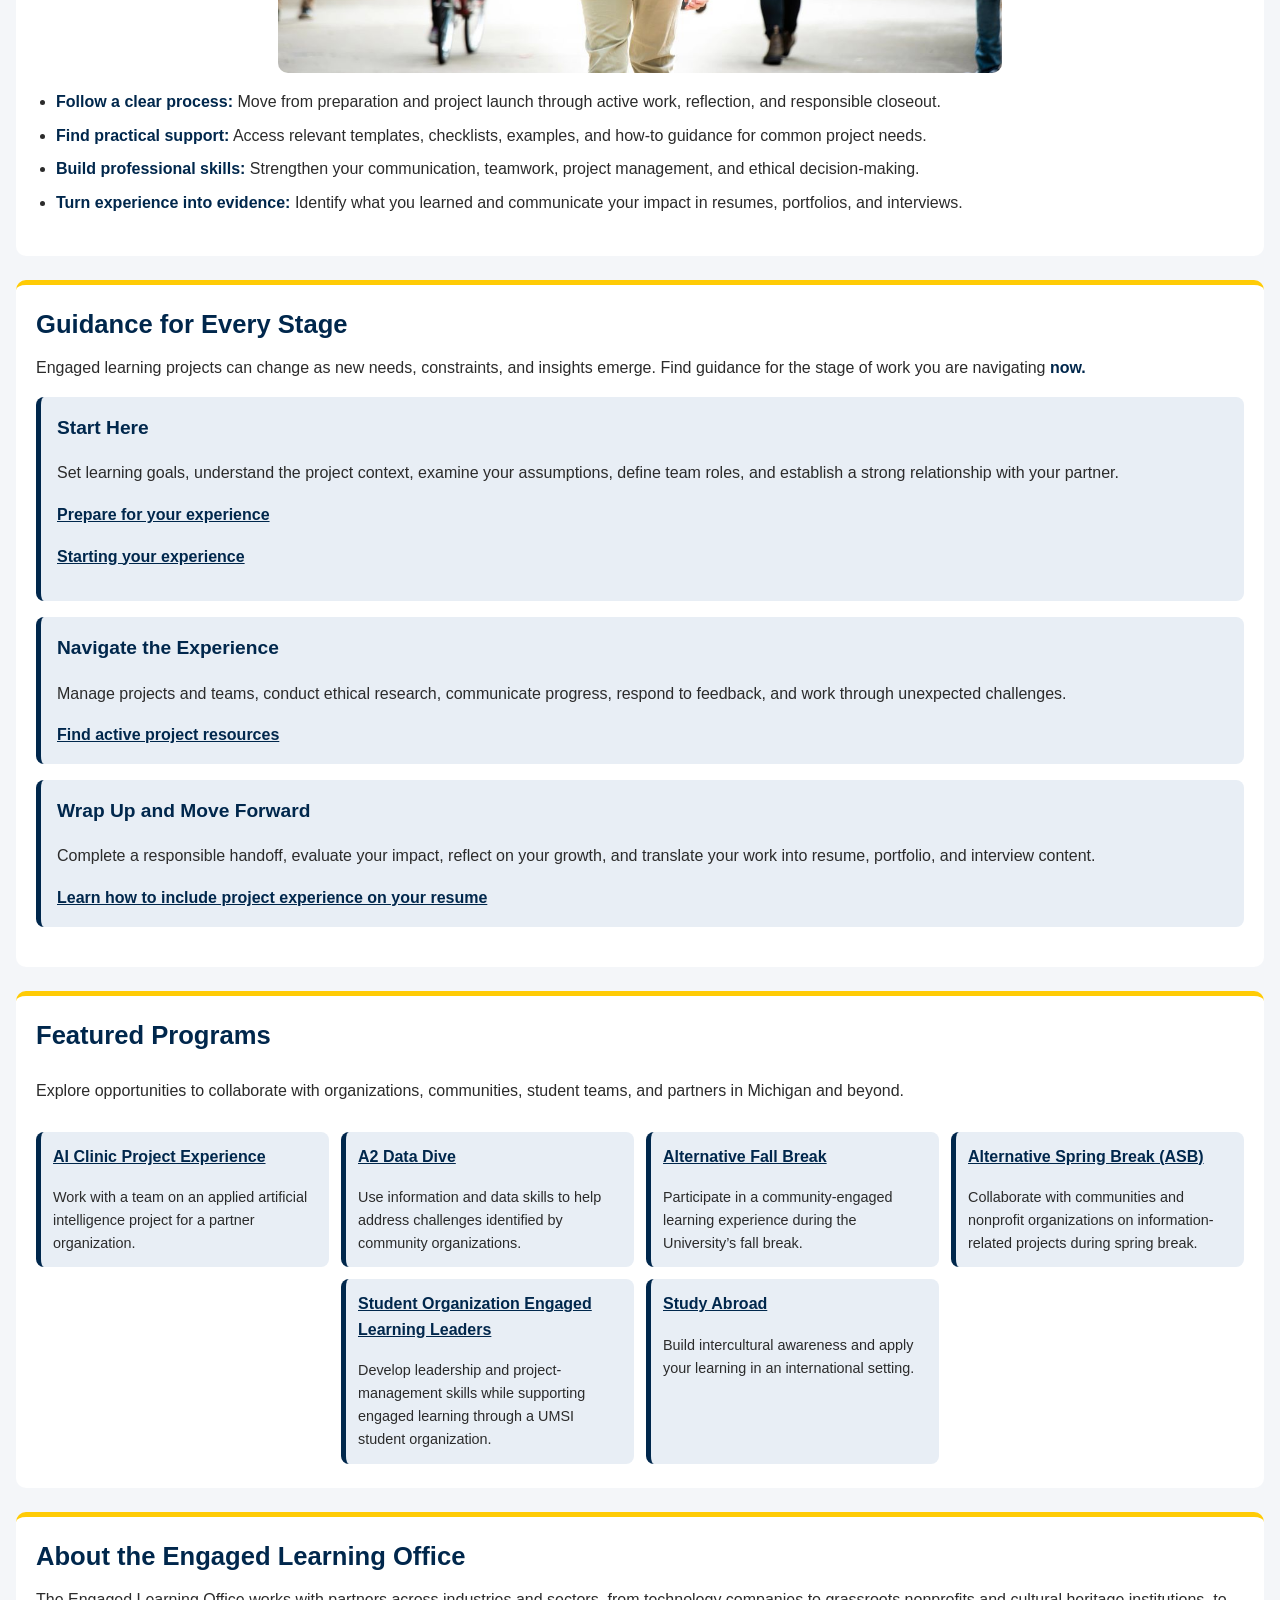
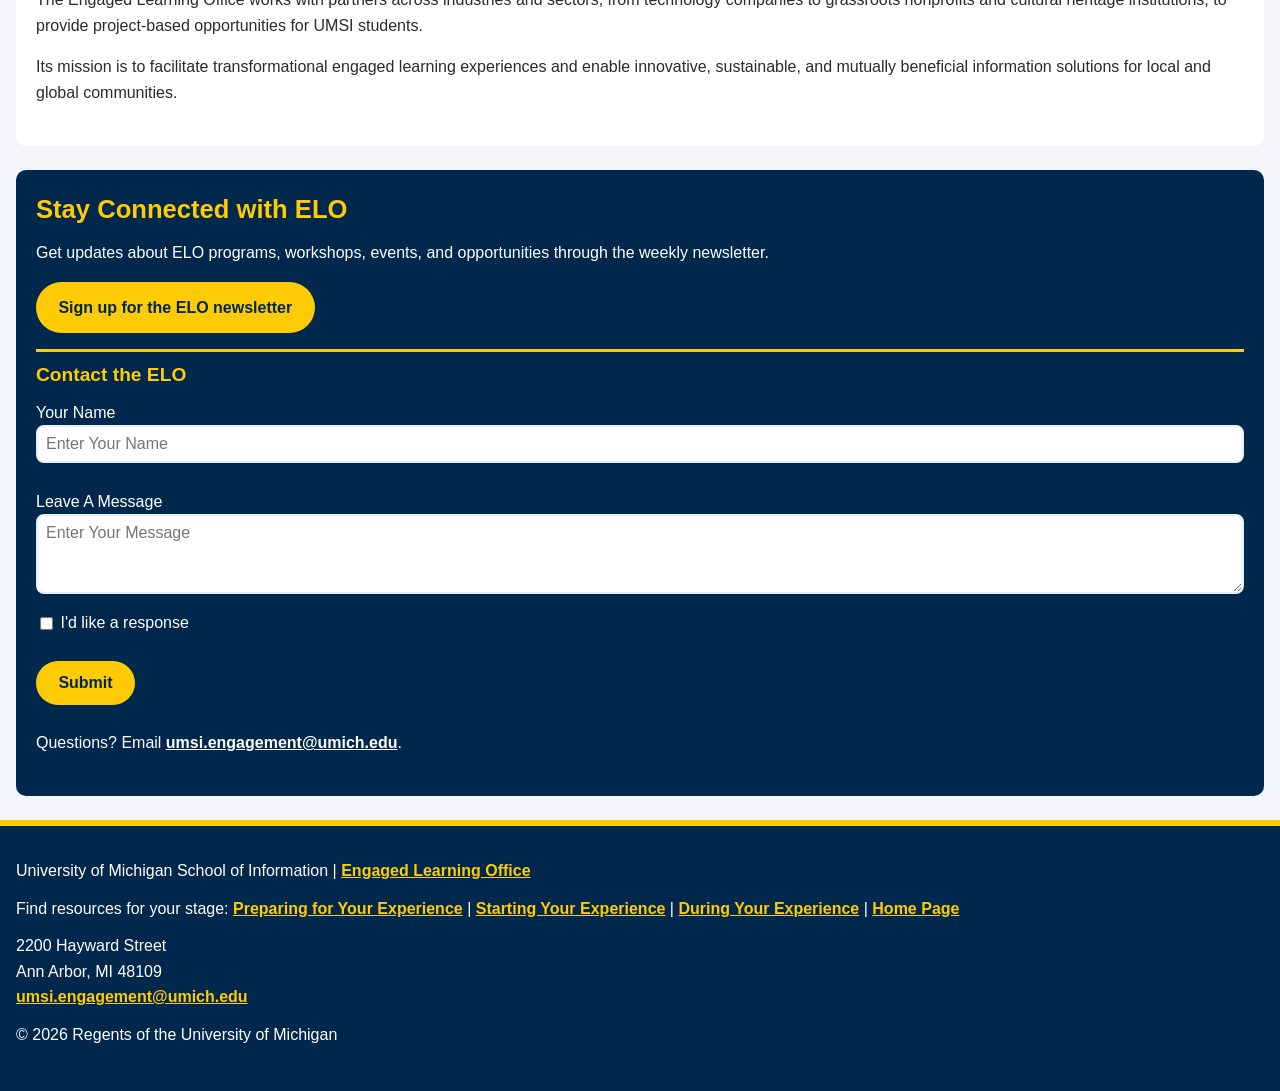
==== commit 520ebf7c: "Add files via upload" ====
--- a/index.html
+++ b/index.html
@@ -12,10 +12,12 @@
 
     <header>
   <a class="skip-link" href="#main">Skip to Main Content</a>
+  <div>
         <img src="images/umsi-logo.jpg" alt="UMSI Logo">
+  </div>
         <nav>
             <ul>
-                <li><a href="index.html" class="active" aria-current="page">Home</a></li>
+                <li><a href="index.html" class="active" aria-current="page">Home</a></li> <!-- citation: MDN. (n.d). ARIA: aria-current attribute. https://developer.mozilla.org/en-US/docs/Web/Accessibility/ARIA/Reference/Attributes/aria-current -->
                 <li><a href="prep.html">Preparing for Your Experience</a></li>
                 <li><a href="start.html">Starting Your Experience</a></li>
                 <li><a href="during.html">During Your Experience</a></li>
@@ -116,19 +118,72 @@
     <div>
        <a href="https://umsi.info/elo-newsletter"> Sign up for the ELO newsletter</a>
     </div>
+    <h3>Contact the ELO</h3>
+    <form action="https://formspree.io/f/xrpqakzn" method="POST">
+        <label for="name">Your Name</label>
+        <input type="text" placeholder="Enter Your Name" id="name" name="name" required class="form-input">
+        <br> <br>
+
+        <label for="message">Leave A Message</label>
+        <textarea name="message" id="message" placeholder="Enter Your Message" required class="form-input"></textarea>
+        <br>
+
+        <input type="checkbox" id="want-response" value="Yes">
+        <label for="want-response">I'd like a response</label>
+        <br> <br>
+
+        <div id="email-field" class="email-field">
+          <label for="email">Your Email</label>
+          <input type="email" placeholder="Enter Your Email Address" id="email" name="email" class="form-input">
+          <br>
+          <br>
+        </div>
+
+        <button type="submit">Submit</button>
+        <br> <br>
+    </form>
+
+    <script>
+      let checkbox = document.getElementById("want-response");
+      let emailField = document.getElementById("email-field");
+      checkbox.addEventListener("click", function() { 
+        if (checkbox.checked) {
+          emailField.style.display = "block";
+        } else {
+          emailField.style.display = "none";
+        }
+      });
+
+      let submitButton = document.querySelector("button[type='submit']");
+      submitButton.addEventListener("click", function(event) {
+        let name = document.getElementById("name").value;
+        let message = document.getElementById("message").value;
+        if (name === "" || message === "") {
+          event.preventDefault();
+          alert("Please fill in your name and message before submitting.");
+        }
+      });
+    </script>
+
     <p>Questions? Email <a href="mailto:umsi.engagement@umich.edu">umsi.engagement@umich.edu</a>.</p>
   </aside>
 
 
         <!-- Content taken & modified from UMGPT with the prompt, "Write me a webpage of intro content to help meet the following requirements - this is for the home page": and then pasted in the client objectives & project requirements"
         UMGPT. (2026). UMGPT ( GPT-5.6 Sol September 7th version) [Large language model]. -->
+    <!-- added more content to footer -->
     </main>
     <footer>
         <p>University of Michigan School of Information | <a href="https://www.si.umich.edu/programs/engaged-learning/about-engaged-learning-office">Engaged Learning Office </a></p>
+        <p>Find resources for your stage: <a href="prep.html"> Preparing for Your Experience</a> | <a href="start.html"> Starting Your Experience</a> | <a href="during.html"> During Your Experience</a> | <a href="index.html"> Home Page</a></p>
       <address>
+        2200 Hayward Street <br>
+        Ann Arbor, MI 48109 <br>
         <a href="mailto:umsi.engagement@umich.edu">umsi.engagement@umich.edu</a>
       </address>
-      <p>&copy; 2026 Regents of the University of Michigan</p>
+      <p>&copy; <span id="year"></span> Regents of the University of Michigan</p>
+      <script>document.getElementById("year").textContent = new Date().getFullYear();</script>
     </footer>
 </body>
 </html>
+
--- a/css/style.css
+++ b/css/style.css
@@ -4,13 +4,12 @@
 
 body {
     background-color: #f4f6f9;
-    color: #1f2933;
+    color: #2b2b2b;
     font-family: Helvetica, Arial, sans-serif;
     line-height: 1.6;
 }
 
-a:focus,
-.table-wrap:focus {
+a:focus {
     outline: 3px solid #00274c;
     outline-offset: 3px;
 }
@@ -28,7 +27,6 @@
 .skip-link:focus {
     top: 1rem;
 }
-
 
 header {
     background-color: #ffffff;
@@ -46,8 +44,11 @@
         padding: 2.5rem 1rem;
         border-bottom: 6px solid #ffcb05;
     }
-}
-
+    /* made a separate div for logo so that it will have its own blue banner */
+    div {
+        background-color: #00274c;
+    }
+}
 
 nav ul {
     display: grid;
@@ -55,16 +56,19 @@
     gap: 0.5rem;
     padding: 0 1rem 1rem;
 }
-
+/* fixed nav grid height to be the same */
 nav a {
-    display: block;
+    display: flex;
+    height: 100%;
     padding: 0.9rem 0.5rem;
     background-color: #e8eef5;
     color: #00274c;
     font-weight: bold;
-    line-height: 1.3;
+    line-height: 1.3rem;
     text-decoration: none;
     border-radius: 8px;
+    align-items: center;
+    justify-content: center;
 }
 
 nav a:hover {
@@ -76,7 +80,6 @@
     color: #ffffff;
     text-decoration: underline;
 }
-
 
 main {
     padding: 1.5rem 1rem;
@@ -122,8 +125,7 @@
     background-color: #ffcb05;
 }
 
-ul,
-ol {
+ul, ol {
     padding-left: 1.25rem;
     margin-bottom: 1rem;
 }
@@ -144,7 +146,6 @@
     height: 12rem;
     margin-bottom: 1rem;
 }
-
 
 .stage-cards article {
     background-color: #e8eef5;
@@ -157,7 +158,6 @@
         border-bottom: none;
     }
 }
-
 
 .program-grid {
     display: grid;
@@ -207,46 +207,22 @@
     border-radius: 50%;
 }
 
-
 .resource-list {
-    list-style: none;
-    padding-left: 0;
-    li {
+  display: grid;
+  list-style: none;
+  padding-left: 0;
+  li {
         background-color: #e8eef5;
         padding: 1rem;
         margin-bottom: 0.75rem;
         border-left: 5px solid #ffcb05;
         border-radius: 8px;
     }
-}
-
-
-.table-wrap {
-    overflow-x: auto;
-    border: 1px solid #d3dbe4;
-}
-
-table {
-    width: 36rem;
-    font-size: 0.95rem;
-}
-
-th,
-td {
-    padding: 0.75rem;
-    text-align: left;
-}
-
-th {
-    background-color: #00274c;
-    color: #ffffff;
-    font-weight: bold;
-}
-
-tbody tr:nth-child(even) {
-    background-color: #e8eef5;
-}
-
+    h3 {
+        font-size: 1.15rem;
+        margin: 0 0 0.75rem;
+    }
+}
 
 aside {
     background-color: #00274c;
@@ -275,15 +251,67 @@
         background-color: #ffffff;
     }
 }
-
+/* 404 page made a flexbox*/
+.not-found {
+    display: flex;
+    align-items: center;
+    justify-content: space-between;
+}
+
+.snoopy-404 {
+    width: 11rem;
+    border-radius: 0;
+}
+
+/* contact form styles */
+aside h3 {
+    color: #ffcb05;
+    margin-bottom: 0.25rem;
+    border-bottom: 0;
+    margin-top: 0;
+    border-top: 3px solid #ffcb05;
+    padding-top: 0.5rem;
+}
+
+aside .form-input, aside textarea {
+    width: 100%;
+    padding: 0.5rem;
+    border: 2px solid #e8eef5;
+    border-radius: 8px;
+    font-size: 1rem;
+    font-family: Helvetica, Arial, sans-serif;
+}
+
+aside textarea {
+    height: 5rem;
+    margin-bottom: 0.5rem;
+}
+
+.email-field {
+    display: none;
+}
+
+aside button {
+    display: inline-block;
+    padding: 0.8rem 1.4rem;
+    background-color: #ffcb05;
+    color: #00274c;
+    font-weight: bold;
+    font-size: 1rem;
+    border: none;
+    border-radius: 30px;
+}
+
+aside button:hover {
+    background-color: #ffffff;
+}
 
 footer {
     background-color: #00274c;
     color: #ffffff;
     padding: 2rem 1rem;
     border-top: 6px solid #ffcb05;
-    p,
-    address {
+    p, address {
         margin-bottom: 0.75rem;
         font-style: normal;
     }
@@ -296,9 +324,137 @@
     }
 }
 
+/* Media queries for reduced motion */
 @media (prefers-reduced-motion: reduce) {
     * {
         animation: none !important;
         transition: none !important;
     }
 }
+/* Media queries for responsive design at tablet size */
+@media screen and (min-width: 650px) {
+    .program-grid {
+        grid-template-columns: repeat(3, 1fr);
+        grid-auto-rows: auto;
+        h2, p {
+            grid-column: span 3; 
+        }
+    }
+    /* changed img and iframe size so that it's not taking a huge amount of space on screen */
+    main img {
+        display: block;
+        width: 75%;
+        height: auto;
+        margin-bottom: 1rem;
+        border-radius: 10px;
+        margin-inline: auto;
+    }
+    iframe {
+        display: block;
+        width: 75%;
+        height: 15rem;
+        margin-bottom: 1rem;
+        margin-inline: auto;
+    }
+    /* changed resource lists on prep and start so that the grid items are listed in 2 columns. */
+    .resource-list {
+        display: grid;
+        grid-template-columns: repeat(2, 1fr);
+        gap: 0.75rem;
+        grid-auto-rows: 1fr; /* citation: W3Schools. (n.d.). CSS grid-auto-rows Property. https://www.w3schools.com/cssref/pr_grid-auto-rows.php */
+    a {
+        display: block;
+    }
+    }
+    /* changed process steps so that even ones have a different color and also added padding to li so that it is not on the edge of its container */
+    .steps > li:nth-child(even), .steps > li:nth-child(even) strong {
+        background-color: #00274c;
+        color: #ffffff;
+    }
+    .steps > li {
+        padding: 0.5rem;
+    }
+    .steps > li:nth-child(even) .step-num {
+        background-color: #ffcb05;
+        color: #00274c;
+    }
+    /* changed nav to be taller easier to select */
+    nav a {
+        height: 125%;
+    }
+    nav ul {
+        gap: 0.75rem;
+    }
+}
+/* Media queries for responsive design at desktop size */
+@media screen and (min-width: 1100px) {
+    /* changed featured program grid to be in 4 columns with the last two centered */
+    .program-grid {
+        grid-template-columns: repeat(4, 1fr);
+        h2, p {
+            grid-column: span 4; 
+        }
+        article:nth-of-type(5) {
+            grid-column: 2;
+        }
+        article:nth-of-type(6) {
+            grid-column: 3;
+        }
+    }   
+    /* changed img and iframe size so that it's not taking a huge amount of space on screen */
+    main img {
+        width: 60%;
+        height: auto;
+        margin-inline: auto;
+    }
+
+    iframe {
+        display: block;
+        width: 60%;
+        height: 24rem;
+        margin-inline: auto;
+    }
+    /* changed resource lists on prep and start so that the grid items are listed in 3 columns, makes each grid the same height with the last grid item centered.*/
+    .resource-list {
+        display: grid;
+        grid-template-columns: repeat(3, 1fr);
+        gap: 0.75rem;
+        grid-auto-rows: 1fr;
+        li:last-of-type {
+            grid-column: 2;
+        }
+        a {
+            display: block;
+        }
+    }
+    /* changed process steps so that odd ones have a different color and also added padding to li so that it is not on the edge of its container */
+    .steps > li:nth-child(odd), .steps > li:nth-child(odd) strong {
+        background-color: #00274c;
+        color: #ffffff;
+    }
+    .steps > li:nth-child(even), .steps > li:nth-child(even) strong {
+        background-color: #ffffff;
+        color: #2b2b2b;
+    }
+    .steps > li:nth-child(even) strong {
+        color: #00274c;
+    }
+    .steps > li {
+        padding: 0.5rem;
+    }
+    .steps > li:nth-child(odd) .step-num {
+        background-color: #ffcb05;
+        color: #00274c;
+    }
+    .steps > li:nth-child(even) .step-num {
+        background-color: #00274c;
+        color: #ffcb05;
+    }
+    /* changed nav to be taller easier to select */
+    nav a {
+        height: 150%;
+    }
+    nav ul {
+        gap: 2rem;
+    }
+}
